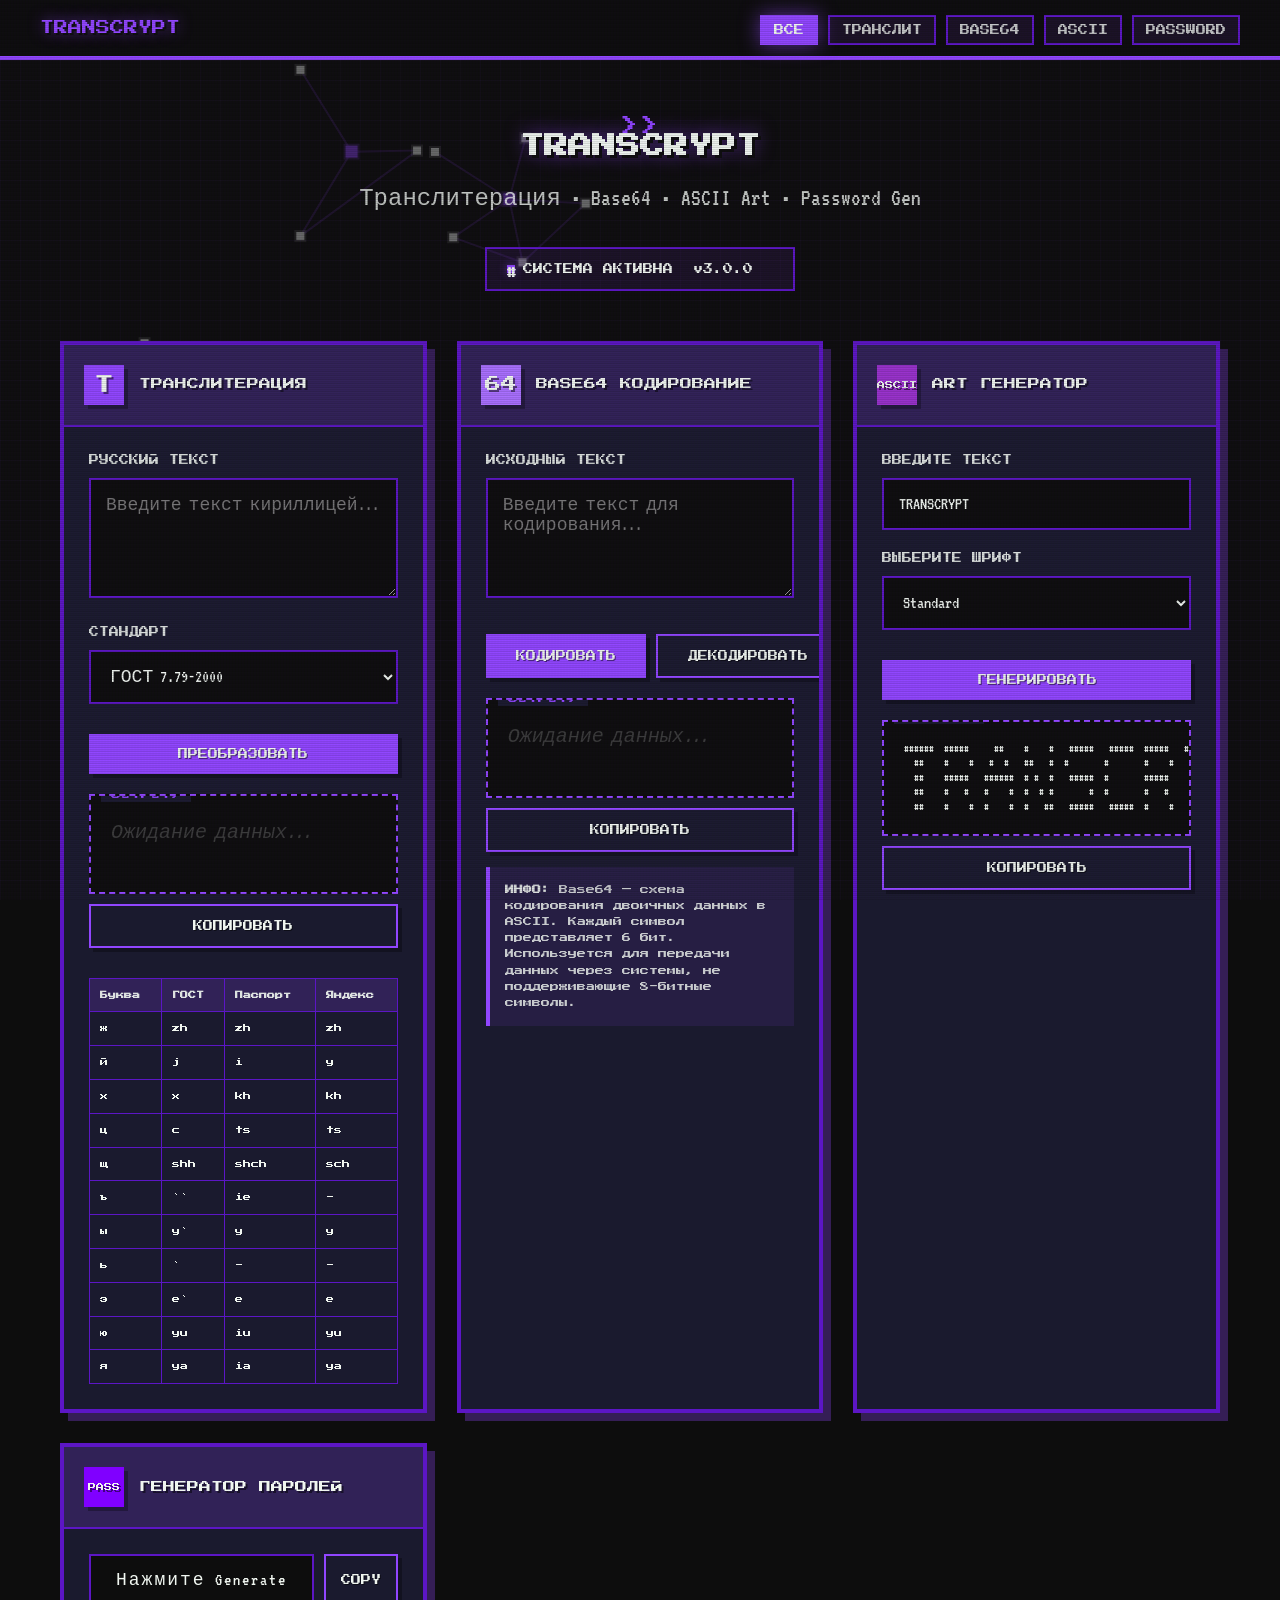
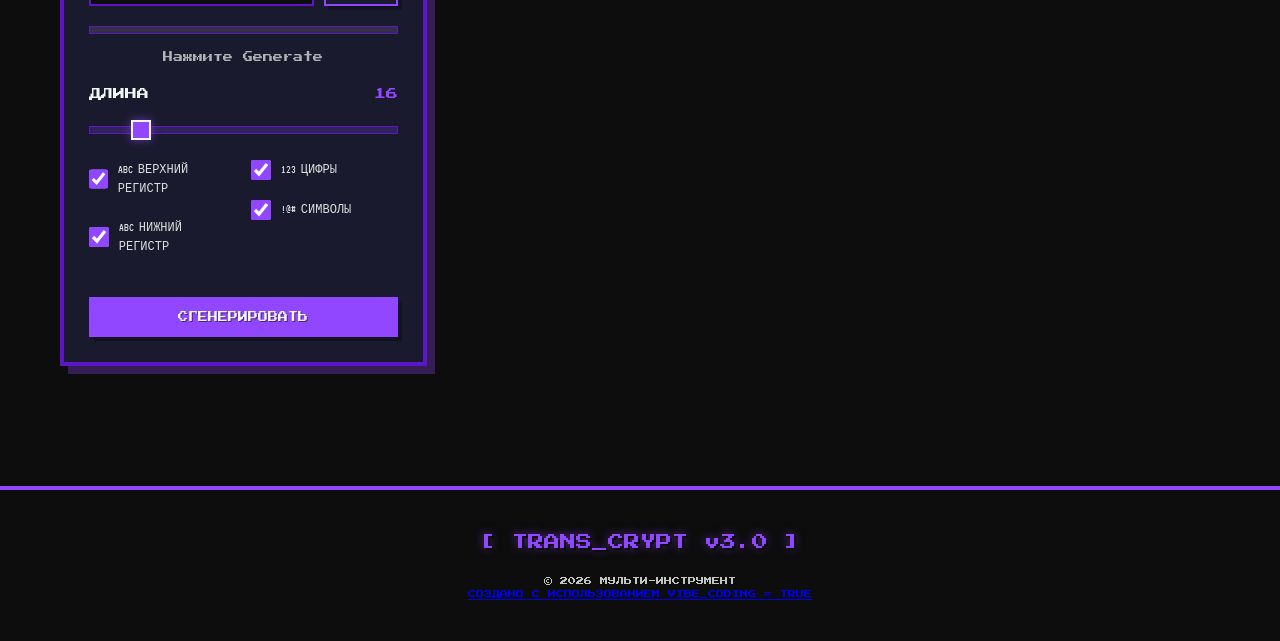
==== index.html @ 8716b482 "Add files via upload" ====
<!DOCTYPE html>
<html lang="ru">
<head>
    <meta charset="UTF-8">
    <meta name="viewport" content="width=device-width, initial-scale=1.0">
    <title>TRANSCRYPT | Мульти-инструмент</title>
    <link rel="icon" type="image/png" href="avatar.png">
    <link href="https://fonts.googleapis.com/css2?family=Press+Start+2P&family=VT323&display=swap" rel="stylesheet">
    <style>
        :root {
            --twitch: #9146ff;
            --twitch-dark: #5c16c5;
            --arctic: #f0f6f0;
            --void: #0d0d0d;
            --pixel-bg: #1a1a2e;
            --accent-red: #ff0040;
            --accent-green: #00ff88;
            --accent-yellow: #ffaa00;
        }

        * {
            margin: 0;
            padding: 0;
            box-sizing: border-box;
            image-rendering: pixelated;
        }

        body {
            font-family: 'Press Start 2P', cursive;
            background-color: var(--void);
            color: var(--arctic);
            min-height: 100vh;
            overflow-x: hidden;
            line-height: 1.6;
        }

        /* CRT эффект */
        .crt::before {
            content: " ";
            display: block;
            position: fixed;
            top: 0;
            left: 0;
            bottom: 0;
            right: 0;
            background: linear-gradient(rgba(18, 16, 16, 0) 50%, rgba(0, 0, 0, 0.1) 50%), 
                        linear-gradient(90deg, rgba(145, 70, 255, 0.03), rgba(240, 246, 240, 0.01), rgba(145, 70, 255, 0.03));
            background-size: 100% 2px, 3px 100%;
            pointer-events: none;
            z-index: 1000;
            animation: flicker 0.15s infinite;
        }

        .scanline {
            position: fixed;
            top: 0;
            left: 0;
            width: 100%;
            height: 100%;
            background: linear-gradient(to bottom, transparent 50%, rgba(0, 0, 0, 0.1) 50%);
            background-size: 100% 4px;
            pointer-events: none;
            z-index: 999;
            opacity: 0.3;
        }

        @keyframes flicker {
            0% { opacity: 0.97; }
            50% { opacity: 1; }
            100% { opacity: 0.98; }
        }

        /* Pixel Grid Background */
        .pixel-bg {
            position: fixed;
            top: 0;
            left: 0;
            width: 100%;
            height: 100%;
            z-index: -2;
            background-image: 
                linear-gradient(rgba(145, 70, 255, 0.03) 1px, transparent 1px),
                linear-gradient(90deg, rgba(145, 70, 255, 0.03) 1px, transparent 1px);
            background-size: 20px 20px;
        }

        /* Molecular Canvas */
        #molecule-canvas {
            position: fixed;
            top: 0;
            left: 0;
            width: 100%;
            height: 100%;
            z-index: -1;
            opacity: 0.4;
        }

        /* Навигация */
        nav {
            position: fixed;
            top: 0;
            width: 100%;
            background: rgba(13, 13, 13, 0.95);
            border-bottom: 4px solid var(--twitch);
            padding: 15px 20px;
            z-index: 100;
            backdrop-filter: blur(5px);
        }

        .nav-container {
            max-width: 1200px;
            margin: 0 auto;
            display: flex;
            justify-content: space-between;
            align-items: center;
            flex-wrap: wrap;
            gap: 10px;
        }

        .logo {
            font-size: 14px;
            color: var(--twitch);
            text-shadow: 2px 2px 0px var(--void), 0 0 15px rgba(145, 70, 255, 0.6);
            animation: pulse 2s infinite;
        }

        .nav-links {
            display: flex;
            gap: 10px;
            list-style: none;
            flex-wrap: wrap;
            justify-content: center;
        }

        .nav-links a {
            color: rgba(240, 246, 240, 0.8);
            text-decoration: none;
            font-size: 10px;
            position: relative;
            transition: all 0.3s;
            padding: 8px 12px;
            border: 2px solid var(--twitch-dark);
            background: rgba(145, 70, 255, 0.1);
            cursor: pointer;
        }

        .nav-links a:hover, .nav-links a.active {
            color: var(--arctic);
            border-color: var(--twitch);
            background: var(--twitch);
            box-shadow: 0 0 20px rgba(145, 70, 255, 0.6);
            transform: translateY(-2px);
        }

        /* Hero секция */
        .hero {
            margin-top: 100px;
            padding: 30px 20px;
            text-align: center;
            position: relative;
        }

        .hero::before {
            content: ">>";
            position: absolute;
            left: 50%;
            top: 10px;
            transform: translateX(-50%);
            color: var(--twitch);
            font-size: 20px;
            animation: blink 1s infinite;
        }

        @keyframes blink {
            0%, 50% { opacity: 1; }
            51%, 100% { opacity: 0; }
        }

        .hero h1 {
            font-size: 24px;
            margin-bottom: 15px;
            color: var(--arctic);
            text-shadow: 3px 3px 0 var(--void), 0 0 20px rgba(145, 70, 255, 0.6);
            line-height: 1.4;
        }

        .hero p {
            font-family: 'VT323', monospace;
            font-size: 24px;
            color: rgba(240, 246, 240, 0.8);
            margin-bottom: 15px;
        }

        .status-bar {
            display: inline-flex;
            gap: 20px;
            background: rgba(145, 70, 255, 0.1);
            padding: 12px 20px;
            border: 2px solid var(--twitch-dark);
            font-size: 10px;
            margin-top: 15px;
            flex-wrap: wrap;
            justify-content: center;
        }

        .status-item {
            display: flex;
            align-items: center;
            gap: 8px;
        }

        .status-indicator {
            width: 8px;
            height: 8px;
            background: var(--twitch);
            animation: pulse 1.5s infinite;
            box-shadow: 0 0 10px rgba(145, 70, 255, 0.6);
        }

        @keyframes pulse {
            0%, 100% { opacity: 1; box-shadow: 0 0 5px rgba(145, 70, 255, 0.6); }
            50% { opacity: 0.5; box-shadow: 0 0 20px rgba(145, 70, 255, 0.6); }
        }

        /* Основной контент */
        .container {
            max-width: 1200px;
            margin: 0 auto;
            padding: 20px;
        }

        .tools-grid {
            display: grid;
            grid-template-columns: repeat(auto-fit, minmax(350px, 1fr));
            gap: 30px;
            margin-bottom: 40px;
        }

        /* Карточки инструментов */
        .tool-card {
            background: var(--pixel-bg);
            border: 4px solid var(--twitch-dark);
            position: relative;
            overflow: hidden;
            transition: all 0.3s;
            box-shadow: 8px 8px 0 rgba(145, 70, 255, 0.3);
            display: none;
        }

        .tool-card.active {
            display: block;
        }

        .tool-card::before {
            content: '';
            position: absolute;
            top: 0;
            left: -100%;
            width: 100%;
            height: 100%;
            background: linear-gradient(90deg, transparent, rgba(240, 246, 240, 0.05), transparent);
            transition: left 0.5s;
        }

        .tool-card:hover::before {
            left: 100%;
        }

        .tool-card:hover {
            transform: translateY(-5px);
            border-color: var(--twitch);
            box-shadow: 12px 12px 0 rgba(145, 70, 255, 0.3), 0 0 20px rgba(145, 70, 255, 0.6);
        }

        .tool-header {
            background: rgba(145, 70, 255, 0.2);
            padding: 20px;
            border-bottom: 2px solid var(--twitch-dark);
            display: flex;
            align-items: center;
            gap: 15px;
        }

        .tool-icon {
            width: 40px;
            height: 40px;
            background: var(--twitch);
            display: flex;
            align-items: center;
            justify-content: center;
            font-size: 20px;
            color: var(--arctic);
            box-shadow: 4px 4px 0 rgba(0, 0, 0, 0.3);
            text-shadow: 2px 2px 0 rgba(0, 0, 0, 0.5);
            flex-shrink: 0;
        }

        .tool-title {
            font-size: 12px;
            color: var(--arctic);
            text-shadow: 2px 2px 0 rgba(0, 0, 0, 0.5);
        }

        .tool-body {
            padding: 25px;
        }

        /* Формы */
        .input-group {
            margin-bottom: 20px;
        }

        label {
            display: block;
            font-size: 10px;
            margin-bottom: 10px;
            color: rgba(240, 246, 240, 0.9);
            text-transform: uppercase;
        }

        textarea, select, input[type="text"], input[type="number"] {
            width: 100%;
            background: var(--void);
            border: 2px solid var(--twitch-dark);
            color: var(--arctic);
            font-family: 'VT323', monospace;
            font-size: 18px;
            padding: 15px;
            resize: vertical;
            transition: all 0.3s;
        }

        textarea:focus, select:focus, input:focus {
            outline: none;
            border-color: var(--twitch);
            box-shadow: 0 0 15px rgba(145, 70, 255, 0.3);
            background: rgba(145, 70, 255, 0.1);
        }

        textarea {
            min-height: 120px;
        }

        /* Кнопки */
        .btn {
            background: var(--twitch);
            color: var(--arctic);
            border: none;
            padding: 15px 30px;
            font-family: 'Press Start 2P', cursive;
            font-size: 10px;
            cursor: pointer;
            position: relative;
            transition: all 0.2s;
            text-transform: uppercase;
            box-shadow: 4px 4px 0 rgba(0, 0, 0, 0.3);
            width: 100%;
            margin-top: 10px;
            text-shadow: 1px 1px 0 rgba(0, 0, 0, 0.5);
        }

        .btn:hover {
            transform: translate(-2px, -2px);
            box-shadow: 6px 6px 0 rgba(0, 0, 0, 0.3), 0 0 20px rgba(145, 70, 255, 0.6);
            background: #a970ff;
        }

        .btn:active {
            transform: translate(2px, 2px);
            box-shadow: 2px 2px 0 rgba(0, 0, 0, 0.3);
        }

        .btn.secondary {
            background: transparent;
            border: 2px solid var(--twitch);
            color: var(--arctic);
        }

        .btn.secondary:hover {
            background: var(--twitch);
        }

        .btn-row {
            display: flex;
            gap: 10px;
        }

        .btn-row .btn {
            flex: 1;
        }

        /* Результат */
        .result-box {
            background: var(--void);
            border: 2px dashed var(--twitch);
            padding: 20px;
            margin-top: 20px;
            min-height: 100px;
            font-family: 'VT323', monospace;
            font-size: 20px;
            word-break: break-all;
            position: relative;
            color: var(--arctic);
            overflow-x: auto;
        }

        .result-box::before {
            content: 'OUTPUT>';
            position: absolute;
            top: -10px;
            left: 10px;
            background: var(--pixel-bg);
            padding: 0 10px;
            font-size: 10px;
            color: var(--twitch);
            font-family: 'Press Start 2P', cursive;
        }

        .result-box:empty::after {
            content: 'Ожидание данных...';
            color: rgba(240, 246, 240, 0.2);
            font-style: italic;
        }

        /* ASCII Output specific */
        .ascii-output {
            font-size: 12px;
            line-height: 1.2;
            white-space: pre;
            overflow-x: auto;
        }

        /* Таблица транслита */
        .translit-table {
            width: 100%;
            border-collapse: collapse;
            font-size: 10px;
            margin-top: 20px;
        }

        .translit-table th, .translit-table td {
            border: 1px solid var(--twitch-dark);
            padding: 10px;
            text-align: left;
        }

        .translit-table th {
            background: rgba(145, 70, 255, 0.2);
            color: rgba(240, 246, 240, 0.9);
        }

        .translit-table tr:hover {
            background: rgba(145, 70, 255, 0.1);
        }

        /* Password specific styles */
        .password-display {
            display: flex;
            gap: 10px;
            margin-bottom: 20px;
            position: relative;
        }

        .password-field {
            flex: 1;
            font-family: 'VT323', monospace;
            font-size: 24px;
            letter-spacing: 2px;
            text-align: center;
        }

        .strength-meter {
            height: 8px;
            background: rgba(255, 255, 255, 0.1);
            margin: 15px 0;
            position: relative;
            overflow: hidden;
            border: 1px solid var(--twitch-dark);
        }

        .strength-fill {
            height: 100%;
            width: 0%;
            transition: all 0.3s;
            position: relative;
        }

        .strength-fill::after {
            content: '';
            position: absolute;
            top: 0;
            left: 0;
            right: 0;
            bottom: 0;
            background: linear-gradient(90deg, transparent, rgba(255,255,255,0.3), transparent);
            animation: shimmer 2s infinite;
        }

        @keyframes shimmer {
            0% { transform: translateX(-100%); }
            100% { transform: translateX(100%); }
        }

        .strength-fill.weak { background: var(--accent-red); width: 33%; }
        .strength-fill.medium { background: var(--accent-yellow); width: 66%; }
        .strength-fill.strong { background: var(--accent-green); width: 100%; }

        .strength-text {
            text-align: center;
            font-size: 10px;
            margin-top: 5px;
            color: rgba(240, 246, 240, 0.7);
        }

        .controls-grid {
            display: grid;
            grid-template-columns: 1fr 1fr;
            gap: 15px;
            margin: 20px 0;
        }

        .checkbox-group {
            display: flex;
            flex-direction: column;
            gap: 10px;
        }

        .checkbox-label {
            display: flex;
            align-items: center;
            gap: 10px;
            font-size: 12px;
            cursor: pointer;
            font-family: 'VT323', monospace;
        }

        .checkbox-label input[type="checkbox"] {
            width: 20px;
            height: 20px;
            accent-color: var(--twitch);
            cursor: pointer;
        }

        .slider-container {
            margin: 20px 0;
        }

        .slider-label {
            display: flex;
            justify-content: space-between;
            margin-bottom: 10px;
            font-size: 12px;
        }

        input[type="range"] {
            width: 100%;
            height: 8px;
            background: rgba(145, 70, 255, 0.2);
            outline: none;
            -webkit-appearance: none;
            border: 1px solid var(--twitch-dark);
        }

        input[type="range"]::-webkit-slider-thumb {
            -webkit-appearance: none;
            appearance: none;
            width: 20px;
            height: 20px;
            background: var(--twitch);
            cursor: pointer;
            box-shadow: 0 0 10px rgba(145, 70, 255, 0.6);
            border: 2px solid var(--arctic);
        }

        /* Toast */
        .toast {
            position: fixed;
            bottom: 30px;
            right: 30px;
            background: var(--twitch);
            color: var(--arctic);
            padding: 15px 25px;
            font-size: 10px;
            box-shadow: 0 0 20px rgba(145, 70, 255, 0.6);
            transform: translateX(400px);
            transition: transform 0.3s;
            z-index: 2000;
            border: 2px solid var(--arctic);
        }

        .toast.show {
            transform: translateX(0);
        }

        /* Футер */
        footer {
            background: var(--void);
            border-top: 4px solid var(--twitch);
            padding: 40px 20px;
            text-align: center;
            margin-top: 60px;
        }

        .footer-content {
            max-width: 1200px;
            margin: 0 auto;
        }

        .footer-title {
            font-size: 16px;
            color: var(--twitch);
            margin-bottom: 20px;
            text-shadow: 2px 2px 0 var(--void), 0 0 10px rgba(145, 70, 255, 0.6);
        }

        .copyright {
            font-size: 8px;
            color: rgba(240, 246, 240, 0.8);
            margin-top: 20px;
        }

        .copyright span {
            color: var(--twitch);
        }

        /* Глитч эффект */
        .glitch {
            position: relative;
        }

        .glitch::before,
        .glitch::after {
            content: attr(data-text);
            position: absolute;
            top: 0;
            left: 0;
            width: 100%;
            height: 100%;
        }

        .glitch::before {
            left: 2px;
            text-shadow: -2px 0 #ff00ff;
            clip: rect(44px, 450px, 56px, 0);
            animation: glitch-anim 5s infinite linear alternate-reverse;
        }

        .glitch::after {
            left: -2px;
            text-shadow: -2px 0 #00ffff;
            clip: rect(44px, 450px, 56px, 0);
            animation: glitch-anim2 5s infinite linear alternate-reverse;
        }

        @keyframes glitch-anim {
            0% { clip: rect(12px, 9999px, 52px, 0); }
            20% { clip: rect(65px, 9999px, 91px, 0); }
            40% { clip: rect(26px, 9999px, 6px, 0); }
            60% { clip: rect(82px, 9999px, 31px, 0); }
            80% { clip: rect(54px, 9999px, 22px, 0); }
            100% { clip: rect(12px, 9999px, 85px, 0); }
        }

        @keyframes glitch-anim2 {
            0% { clip: rect(65px, 9999px, 99px, 0); }
            20% { clip: rect(12px, 9999px, 45px, 0); }
            40% { clip: rect(78px, 9999px, 12px, 0); }
            60% { clip: rect(34px, 9999px, 67px, 0); }
            80% { clip: rect(89px, 9999px, 34px, 0); }
            100% { clip: rect(23px, 9999px, 78px, 0); }
        }

        /* Адаптивность */
        @media (max-width: 768px) {
            .nav-container {
                flex-direction: column;
            }
            
            .hero {
                margin-top: 140px;
            }
            
            .hero h1 {
                font-size: 16px;
            }
            
            .tools-grid {
                grid-template-columns: 1fr;
            }
            
            .controls-grid {
                grid-template-columns: 1fr;
            }
            
            .ascii-output {
                font-size: 8px;
            }
        }

        @media (max-width: 480px) {
            .hero h1 {
                font-size: 14px;
            }
            
            .btn-row {
                flex-direction: column;
            }
        }
    </style>
</head>
<body class="crt">
    <div class="scanline"></div>
    <div class="pixel-bg"></div>
    <canvas id="molecule-canvas"></canvas>

    <!-- Навигация -->
    <nav>
        <div class="nav-container">
            <div class="logo">TRANSCRYPT</div>
            <ul class="nav-links">
                <li><a onclick="setMode('all')" id="nav-all" class="active">ВСЕ</a></li>
                <li><a onclick="setMode('translit')" id="nav-translit">ТРАНСЛИТ</a></li>
                <li><a onclick="setMode('base64')" id="nav-base64">BASE64</a></li>
                <li><a onclick="setMode('ascii')" id="nav-ascii">ASCII</a></li>
                <li><a onclick="setMode('password')" id="nav-password">PASSWORD</a></li>
            </ul>
        </div>
    </nav>

    <!-- Hero секция -->
    <section class="hero">
        <h1 class="glitch" data-text="TRANSCRYPT">TRANSCRYPT</h1>
        <p>Транслитерация • Base64 • ASCII Art • Password Gen</p>
        <div class="status-bar">
            <div class="status-item">
                <div class="status-indicator">#</div>
                <span>СИСТЕМА АКТИВНА</span>
            </div>
            <div class="status-item">
                <span>v3.0.0</span>
            </div>
            <div class="status-item">
                <span style="color: var(--twitch);"></span>
            </div>
        </div>
    </section>

    <!-- Основной контент -->
    <div class="container">
        <div class="tools-grid" id="tools-grid">
            
            <!-- Транслит -->
            <div class="tool-card active" id="card-translit">
                <div class="tool-header">
                    <div class="tool-icon">Т</div>
                    <div class="tool-title">ТРАНСЛИТЕРАЦИЯ</div>
                </div>
                <div class="tool-body">
                    <div class="input-group">
                        <label>Русский текст</label>
                        <textarea id="translit-input" placeholder="Введите текст кириллицей..."></textarea>
                    </div>
                    
                    <div class="input-group">
                        <label>Стандарт</label>
                        <select id="translit-std">
                            <option value="gost">ГОСТ 7.79-2000</option>
                            <option value="passport">Загранпаспорт</option>
                            <option value="yandex">Яндекс.Деньги</option>
                            <option value="telegram">Межд. телеграммы</option>
                            <option value="usa">Госдеп США</option>
                        </select>
                    </div>

                    <button class="btn" onclick="transliterate()">ПРЕОБРАЗОВАТЬ</button>
                    
                    <div class="result-box" id="translit-result"></div>
                    
                    <button class="btn secondary" onclick="copyResult('translit-result')" style="margin-top: 10px;">
                        КОПИРОВАТЬ
                    </button>

                    <table class="translit-table" style="margin-top: 30px; font-size: 8px;">
                        <thead>
                            <tr>
                                <th>Буква</th>
                                <th>ГОСТ</th>
                                <th>Паспорт</th>
                                <th>Яндекс</th>
                            </tr>
                        </thead>
                        <tbody>
                            <tr><td>ж</td><td>zh</td><td>zh</td><td>zh</td></tr>
                            <tr><td>й</td><td>j</td><td>i</td><td>y</td></tr>
                            <tr><td>х</td><td>x</td><td>kh</td><td>kh</td></tr>
                            <tr><td>ц</td><td>c</td><td>ts</td><td>ts</td></tr>
                            <tr><td>щ</td><td>shh</td><td>shch</td><td>sch</td></tr>
                            <tr><td>ъ</td><td>``</td><td>ie</td><td>-</td></tr>
                            <tr><td>ы</td><td>y`</td><td>y</td><td>y</td></tr>
                            <tr><td>ь</td><td>`</td><td>-</td><td>-</td></tr>
                            <tr><td>э</td><td>e`</td><td>e</td><td>e</td></tr>
                            <tr><td>ю</td><td>yu</td><td>iu</td><td>yu</td></tr>
                            <tr><td>я</td><td>ya</td><td>ia</td><td>ya</td></tr>
                        </tbody>
                    </table>
                </div>
            </div>

            <!-- Base64 -->
            <div class="tool-card active" id="card-base64">
                <div class="tool-header">
                    <div class="tool-icon" style="background: #a970ff; font-size: 16px;">64</div>
                    <div class="tool-title">BASE64 КОДИРОВАНИЕ</div>
                </div>
                <div class="tool-body">
                    <div class="input-group">
                        <label>Исходный текст</label>
                        <textarea id="base64-input" placeholder="Введите текст для кодирования..."></textarea>
                    </div>

                    <div class="btn-row">
                        <button class="btn" onclick="base64Encode()">КОДИРОВАТЬ</button>
                        <button class="btn secondary" onclick="base64Decode()">ДЕКОДИРОВАТЬ</button>
                    </div>

                    <div class="result-box" id="base64-result"></div>
                    
                    <button class="btn secondary" onclick="copyResult('base64-result')" style="margin-top: 10px;">
                        КОПИРОВАТЬ
                    </button>

                    <div style="background: rgba(145, 70, 255, 0.1); border-left: 4px solid var(--twitch); padding: 15px; margin-top: 15px; font-size: 9px; line-height: 1.8; color: rgba(240, 246, 240, 0.8);">
                        <strong style="color: rgba(240, 246, 240, 0.9);">ИНФО:</strong> Base64 — схема кодирования двоичных данных в ASCII. 
                        Каждый символ представляет 6 бит. Используется для передачи данных 
                        через системы, не поддерживающие 8-битные символы.
                    </div>
                </div>
            </div>

            <!-- ASCII Art -->
            <div class="tool-card active" id="card-ascii">
                <div class="tool-header">
                    <div class="tool-icon" style="background: #9932cc; font-size: 8px;">ASCII</div>
                    <div class="tool-title">ART ГЕНЕРАТОР</div>
                </div>
                <div class="tool-body">
                    <div class="input-group">
                        <label>Введите текст</label>
                        <input type="text" id="ascii-input" placeholder="Type something..." value="TRANSCRYPT" style="min-height: auto;">
                    </div>

                    <div class="input-group">
                        <label>Выберите шрифт</label>
                        <select id="ascii-font">
                            <option value="standard">Standard</option>
                            <option value="block">Block</option>
                            <option value="small">Small</option>
                            <option value="banner">Banner</option>
                        </select>
                    </div>

                    <button class="btn" onclick="generateAsciiArt()">ГЕНЕРИРОВАТЬ</button>

                    <div class="result-box ascii-output" id="ascii-result"></div>
                    
                    <button class="btn secondary" onclick="copyResult('ascii-result')" style="margin-top: 10px;">
                        КОПИРОВАТЬ
                    </button>
                </div>
            </div>

            <!-- Password Generator -->
            <div class="tool-card active" id="card-password">
                <div class="tool-header">
                    <div class="tool-icon" style="background: #8000ff; font-size: 8px;">PASS</div>
                    <div class="tool-title">ГЕНЕРАТОР ПАРОЛЕЙ</div>
                </div>
                <div class="tool-body">
                    <div class="password-display">
                        <input type="text" id="password-output" class="password-field" readonly value="Нажмите Generate">
                        <button class="btn secondary" onclick="copyPassword()" style="width: auto; margin-top: 0; padding: 10px 15px;">
                            COPY
                        </button>
                    </div>

                    <div class="strength-meter">
                        <div class="strength-fill" id="strength-fill"></div>
                    </div>
                    <div class="strength-text" id="strength-text">Нажмите Generate</div>

                    <div class="slider-container">
                        <div class="slider-label">
                            <span>ДЛИНА</span>
                            <span id="length-value" style="color: var(--twitch);">16</span>
                        </div>
                        <input type="range" id="password-length" min="8" max="64" value="16" oninput="updateLengthDisplay()">
                    </div>

                    <div class="controls-grid">
                        <div class="checkbox-group">
                            <label class="checkbox-label">
                                <input type="checkbox" id="use-upper" checked>
                                <span>ABC Верхний регистр</span>
                            </label>
                            <label class="checkbox-label">
                                <input type="checkbox" id="use-lower" checked>
                                <span>abc Нижний регистр</span>
                            </label>
                        </div>
                        <div class="checkbox-group">
                            <label class="checkbox-label">
                                <input type="checkbox" id="use-numbers" checked>
                                <span>123 Цифры</span>
                            </label>
                            <label class="checkbox-label">
                                <input type="checkbox" id="use-symbols" checked>
                                <span>!@# Символы</span>
                            </label>
                        </div>
                    </div>

                    <button class="btn" onclick="generatePassword()">СГЕНЕРИРОВАТЬ</button>
                </div>
            </div>

        </div>
    </div>

    <!-- Toast -->
    <div class="toast" id="toast">Скопировано!</div>

    <!-- Футер -->
    <footer>
        <div class="footer-content">
            <div class="footer-title">[ TRANS_CRYPT v3.0 ]</div>
            <div class="copyright">
                © 2026 МУЛЬТИ-ИНСТРУМЕНТ <br>
                <span><a href="https://fierte1337.vercel.app/">СОЗДАНО С ИСПОЛЬЗОВАНИЕМ VIBE_CODING = TRUE</a></span>
            </div>
        </div>
    </footer>

    <script>
        // ==================== BACKGROUND ANIMATION ====================
        const canvas = document.getElementById('molecule-canvas');
        const ctx = canvas.getContext('2d');
        let width, height;
        let atoms = [];
        let bonds = [];

        function resize() {
            width = canvas.width = window.innerWidth;
            height = canvas.height = window.innerHeight;
        }
        
        window.addEventListener('resize', resize);
        resize();

        class Atom {
            constructor(x, y, type) {
                this.x = x;
                this.y = y;
                this.vx = (Math.random() - 0.5) * 0.3;
                this.vy = (Math.random() - 0.5) * 0.3;
                this.radius = type === 'center' ? 6 : 4;
                this.type = type;
            }
            
            update() {
                this.x += this.vx;
                this.y += this.vy;
                
                if (this.x < 50 || this.x > width - 50) this.vx *= -1;
                if (this.y < 50 || this.y > height - 50) this.vy *= -1;
            }
            
            draw() {
                ctx.fillStyle = this.type === 'center' ? '#9146ff' : '#f0f6f0';
                ctx.fillRect(
                    this.x - this.radius, 
                    this.y - this.radius, 
                    this.radius * 2, 
                    this.radius * 2
                );
                
                ctx.fillStyle = this.type === 'center' ? 'rgba(145, 70, 255, 0.3)' : 'rgba(240, 246, 240, 0.2)';
                ctx.fillRect(
                    this.x - this.radius - 2, 
                    this.y - this.radius - 2, 
                    this.radius * 2 + 4, 
                    this.radius * 2 + 4
                );
            }
        }

        function createMolecule(x, y) {
            const center = new Atom(x, y, 'center');
            atoms.push(center);
            
            const numNodes = Math.floor(Math.random() * 3) + 3;
            for (let i = 0; i < numNodes; i++) {
                const angle = (Math.PI * 2 / numNodes) * i;
                const dist = 60 + Math.random() * 40;
                const node = new Atom(
                    x + Math.cos(angle) * dist,
                    y + Math.sin(angle) * dist,
                    'node'
                );
                atoms.push(node);
                bonds.push({ from: center, to: node });
                
                if (Math.random() > 0.5 && i > 0) {
                    bonds.push({ from: atoms[atoms.length - 2], to: node });
                }
            }
        }

        for (let i = 0; i < 4; i++) {
            createMolecule(
                100 + Math.random() * (width - 200),
                100 + Math.random() * (height - 200)
            );
        }

        function animate() {
            ctx.clearRect(0, 0, width, height);
            
            bonds.forEach(bond => {
                ctx.strokeStyle = 'rgba(145, 70, 255, 0.3)';
                ctx.lineWidth = 2;
                ctx.beginPath();
                ctx.moveTo(bond.from.x, bond.from.y);
                ctx.lineTo(bond.to.x, bond.to.y);
                ctx.stroke();
            });
            
            atoms.forEach(atom => {
                atom.update();
                atom.draw();
            });
            
            requestAnimationFrame(animate);
        }
        animate();

        // ==================== NAVIGATION ====================
        function setMode(mode) {
            document.querySelectorAll('.nav-links a').forEach(link => {
                link.classList.remove('active');
            });
            document.getElementById('nav-' + mode).classList.add('active');

            const cards = ['translit', 'base64', 'ascii', 'password'];
            cards.forEach(card => {
                const element = document.getElementById('card-' + card);
                if (mode === 'all' || mode === card) {
                    element.classList.add('active');
                } else {
                    element.classList.remove('active');
                }
            });

            if (mode !== 'all') {
                document.getElementById('card-' + mode).scrollIntoView({ behavior: 'smooth', block: 'start' });
            }
        }

        // ==================== UTILS ====================
        function showToast(message) {
            const toast = document.getElementById('toast');
            toast.textContent = message;
            toast.classList.add('show');
            setTimeout(() => {
                toast.classList.remove('show');
            }, 2000);
        }

        function copyResult(elementId) {
            const text = document.getElementById(elementId).textContent;
            if (text && text !== 'Ожидание данных...' && !text.includes('ВВЕДИТЕ') && !text.includes('Нажмите')) {
                navigator.clipboard.writeText(text).then(() => {
                    showToast('СКОПИРОВАНО В БУФЕР!');
                });
            }
        }

        // ==================== TRANSLIT ====================
        const translitMaps = {
            gost: {
                'а': 'a', 'б': 'b', 'в': 'v', 'г': 'g', 'д': 'd', 'е': 'e', 'ё': 'yo', 'ж': 'zh',
                'з': 'z', 'и': 'i', 'й': 'j', 'к': 'k', 'л': 'l', 'м': 'm', 'н': 'n', 'о': 'o',
                'п': 'p', 'р': 'r', 'с': 's', 'т': 't', 'у': 'u', 'ф': 'f', 'х': 'x', 'ц': 'c',
                'ч': 'ch', 'ш': 'sh', 'щ': 'shh', 'ъ': '``', 'ы': 'y`', 'ь': '`', 'э': 'e`',
                'ю': 'yu', 'я': 'ya',
                'А': 'A', 'Б': 'B', 'В': 'V', 'Г': 'G', 'Д': 'D', 'Е': 'E', 'Ё': 'Yo', 'Ж': 'Zh',
                'З': 'Z', 'И': 'I', 'Й': 'J', 'К': 'K', 'Л': 'L', 'М': 'M', 'Н': 'N', 'О': 'O',
                'П': 'P', 'Р': 'R', 'С': 'S', 'Т': 'T', 'У': 'U', 'Ф': 'F', 'Х': 'X', 'Ц': 'C',
                'Ч': 'Ch', 'Ш': 'Sh', 'Щ': 'Shh', 'Ъ': '``', 'Ы': 'Y`', 'Ь': '`', 'Э': 'E`',
                'Ю': 'Yu', 'Я': 'Ya'
            },
            passport: {
                'а': 'a', 'б': 'b', 'в': 'v', 'г': 'g', 'д': 'd', 'е': 'e', 'ё': 'e', 'ж': 'zh',
                'з': 'z', 'и': 'i', 'й': 'i', 'к': 'k', 'л': 'l', 'м': 'm', 'н': 'n', 'о': 'o',
                'п': 'p', 'р': 'r', 'с': 's', 'т': 't', 'у': 'u', 'ф': 'f', 'х': 'kh', 'ц': 'ts',
                'ч': 'ch', 'ш': 'sh', 'щ': 'shch', 'ъ': 'ie', 'ы': 'y', 'ь': '', 'э': 'e',
                'ю': 'iu', 'я': 'ia',
                'А': 'A', 'Б': 'B', 'В': 'V', 'Г': 'G', 'Д': 'D', 'Е': 'E', 'Ё': 'E', 'Ж': 'Zh',
                'З': 'Z', 'И': 'I', 'Й': 'I', 'К': 'K', 'Л': 'L', 'М': 'M', 'Н': 'N', 'О': 'O',
                'П': 'P', 'Р': 'R', 'С': 'S', 'Т': 'T', 'У': 'U', 'Ф': 'F', 'Х': 'Kh', 'Ц': 'Ts',
                'Ч': 'Ch', 'Ш': 'Sh', 'Щ': 'Shch', 'Ъ': 'Ie', 'Ы': 'Y', 'Ь': '', 'Э': 'E',
                'Ю': 'Iu', 'Я': 'Ia'
            },
            yandex: {
                'а': 'a', 'б': 'b', 'в': 'v', 'г': 'g', 'д': 'd', 'е': 'e', 'ё': 'yo', 'ж': 'zh',
                'з': 'z', 'и': 'i', 'й': 'y', 'к': 'k', 'л': 'l', 'м': 'm', 'н': 'n', 'о': 'o',
                'п': 'p', 'р': 'r', 'с': 's', 'т': 't', 'у': 'u', 'ф': 'f', 'х': 'kh', 'ц': 'ts',
                'ч': 'ch', 'ш': 'sh', 'щ': 'sch', 'ъ': '', 'ы': 'y', 'ь': '', 'э': 'e',
                'ю': 'yu', 'я': 'ya',
                'А': 'A', 'Б': 'B', 'В': 'V', 'Г': 'G', 'Д': 'D', 'Е': 'E', 'Ё': 'Yo', 'Ж': 'Zh',
                'З': 'Z', 'И': 'I', 'Й': 'Y', 'К': 'K', 'Л': 'L', 'М': 'M', 'Н': 'N', 'О': 'O',
                'П': 'P', 'Р': 'R', 'С': 'S', 'Т': 'T', 'У': 'U', 'Ф': 'F', 'Х': 'Kh', 'Ц': 'Ts',
                'Ч': 'Ch', 'Ш': 'Sh', 'Щ': 'Sch', 'Ъ': '', 'Ы': 'Y', 'Ь': '', 'Э': 'E',
                'Ю': 'Yu', 'Я': 'Ya'
            },
            telegram: {
                'а': 'a', 'б': 'b', 'в': 'v', 'г': 'g', 'д': 'd', 'е': 'e', 'ё': 'e', 'ж': 'j',
                'з': 'z', 'и': 'i', 'й': 'i', 'к': 'k', 'л': 'l', 'м': 'm', 'н': 'n', 'о': 'o',
                'п': 'p', 'р': 'r', 'с': 's', 'т': 't', 'у': 'u', 'ф': 'f', 'х': 'h', 'ц': 'c',
                'ч': 'ch', 'ш': 'sh', 'щ': 'sc', 'ъ': '', 'ы': 'y', 'ь': '', 'э': 'e',
                'ю': 'iu', 'я': 'ia',
                'А': 'A', 'Б': 'B', 'В': 'V', 'Г': 'G', 'Д': 'D', 'Е': 'E', 'Ё': 'E', 'Ж': 'J',
                'З': 'Z', 'И': 'I', 'Й': 'I', 'К': 'K', 'Л': 'L', 'М': 'M', 'Н': 'N', 'О': 'O',
                'П': 'P', 'Р': 'R', 'С': 'S', 'Т': 'T', 'У': 'U', 'Ф': 'F', 'Х': 'H', 'Ц': 'C',
                'Ч': 'Ch', 'Ш': 'Sh', 'Щ': 'Sc', 'Ъ': '', 'Ы': 'Y', 'Ь': '', 'Э': 'E',
                'Ю': 'Iu', 'Я': 'Ia'
            },
            usa: {
                'а': 'a', 'б': 'b', 'в': 'v', 'г': 'g', 'д': 'd', 'е': 'ye', 'ё': 'ye', 'ж': 'zh',
                'з': 'z', 'и': 'i', 'й': 'y', 'к': 'k', 'л': 'l', 'м': 'm', 'н': 'n', 'о': 'o',
                'п': 'p', 'р': 'r', 'с': 's', 'т': 't', 'у': 'u', 'ф': 'f', 'х': 'kh', 'ц': 'ts',
                'ч': 'ch', 'ш': 'sh', 'щ': 'shch', 'ъ': '', 'ы': 'y', 'ь': '', 'э': 'e',
                'ю': 'yu', 'я': 'ya',
                'А': 'A', 'Б': 'B', 'В': 'V', 'Г': 'G', 'Д': 'D', 'Е': 'Ye', 'Ё': 'Ye', 'Ж': 'Zh',
                'З': 'Z', 'И': 'I', 'Й': 'Y', 'К': 'K', 'Л': 'L', 'М': 'M', 'Н': 'N', 'О': 'O',
                'П': 'P', 'Р': 'R', 'С': 'S', 'Т': 'T', 'У': 'U', 'Ф': 'F', 'Х': 'Kh', 'Ц': 'Ts',
                'Ч': 'Ch', 'Ш': 'Sh', 'Щ': 'Shch', 'Ъ': '', 'Ы': 'Y', 'Ь': '', 'Э': 'E',
                'Ю': 'Yu', 'Я': 'Ya'
            }
        };

        function transliterate() {
            const input = document.getElementById('translit-input').value;
            const std = document.getElementById('translit-std').value;
            const map = translitMaps[std];
            
            let result = '';
            for (let char of input) {
                result += map[char] || char;
            }
            
            document.getElementById('translit-result').textContent = result;
        }

        // ==================== BASE64 ====================
        function base64Encode() {
            const input = document.getElementById('base64-input').value;
            try {
                const result = btoa(unescape(encodeURIComponent(input)));
                document.getElementById('base64-result').textContent = result;
            } catch (e) {
                document.getElementById('base64-result').textContent = 'ОШИБКА: Невозможно закодировать';
            }
        }

        function base64Decode() {
            const input = document.getElementById('base64-input').value;
            try {
                const result = decodeURIComponent(escape(atob(input)));
                document.getElementById('base64-result').textContent = result;
            } catch (e) {
                document.getElementById('base64-result').textContent = 'ОШИБКА: Невалидный Base64';
            }
        }

        // ==================== ASCII ART ====================
        const asciiFonts = {
            standard: {
                chars: {
                    'A': ['  ##  ', ' #  # ', '######', '#    #', '#    #'],
                    'B': ['##### ', '#    #', '##### ', '#    #', '##### '],
                    'C': [' #####', '#     ', '#     ', '#     ', ' #####'],
                    'D': ['##### ', '#    #', '#    #', '#    #', '##### '],
                    'E': ['######', '#     ', '##### ', '#     ', '######'],
                    'F': ['######', '#     ', '##### ', '#     ', '#     '],
                    'G': [' #####', '#     ', '#  ###', '#    #', ' #####'],
                    'H': ['#    #', '#    #', '######', '#    #', '#    #'],
                    'I': ['######', '  ##  ', '  ##  ', '  ##  ', '######'],
                    'J': ['     #', '     #', '     #', '#    #', ' #####'],
                    'K': ['#    #', '#   # ', '####  ', '#   # ', '#    #'],
                    'L': ['#     ', '#     ', '#     ', '#     ', '######'],
                    'M': ['#    #', '##  ##', '# ## #', '#    #', '#    #'],
                    'N': ['#    #', '##   #', '# #  #', '#  # #', '#   ##'],
                    'O': [' #####', '#    #', '#    #', '#    #', ' #####'],
                    'P': ['##### ', '#    #', '##### ', '#     ', '#     '],
                    'Q': [' #####', '#    #', '#    #', '#  # #', ' #### #'],
                    'R': ['##### ', '#    #', '##### ', '#   # ', '#    #'],
                    'S': [' #####', '#     ', ' #####', '     #', ' #####'],
                    'T': ['######', '  ##  ', '  ##  ', '  ##  ', '  ##  '],
                    'U': ['#    #', '#    #', '#    #', '#    #', ' #####'],
                    'V': ['#    #', '#    #', '#    #', ' #  # ', '  ##  '],
                    'W': ['#    #', '#    #', '# ## #', '##  ##', '#    #'],
                    'X': ['#    #', ' #  # ', '  ##  ', ' #  # ', '#    #'],
                    'Y': ['#    #', ' #  # ', '  ##  ', '  ##  ', '  ##  '],
                    'Z': ['######', '    # ', '   #  ', '  #   ', '######'],
                    ' ': ['      ', '      ', '      ', '      ', '      '],
                    '0': [' #####', '#   ##', '#  # #', '# #  #', ' #####'],
                    '1': ['  ##  ', ' # #  ', '   #  ', '   #  ', ' #####'],
                    '2': [' #####', '    # ', ' #####', ' #    ', '######'],
                    '3': [' #####', '    # ', ' #####', '    # ', ' #####'],
                    '4': ['#   # ', '#   # ', '######', '    # ', '    # '],
                    '5': ['######', '#     ', '##### ', '    # ', '##### '],
                    '6': [' #####', '#     ', '##### ', '#    #', ' #####'],
                    '7': ['######', '    # ', '   #  ', '  #   ', ' #    '],
                    '8': [' #####', '#    #', ' #####', '#    #', ' #####'],
                    '9': [' #####', '#    #', ' #####', '    # ', ' #####']
                }
            },
            block: {
                chars: {
                    'A': [' █████╗ ', '██╔══██╗', '███████║', '██╔══██║', '██║  ██║'],
                    'B': ['██████╗ ', '██╔══██╗', '██████╔╝', '██╔══██╗', '██████╔╝'],
                    'C': [' ██████╗', '██╔════╝', '██║     ', '██║     ', '╚██████╗'],
                    'D': ['██████╗ ', '██╔══██╗', '██║  ██║', '██║  ██║', '██████╔╝'],
                    'E': ['███████╗', '██╔════╝', '█████╗  ', '██╔══╝  ', '███████╗'],
                    'F': ['███████╗', '██╔════╝', '█████╗  ', '██╔══╝  ', '██║     '],
                    'G': [' ██████╗', '██╔════╝', '██║ ███╗', '██║  ██║', '╚█████╔╝'],
                    'H': ['██╗  ██╗', '██║  ██║', '███████║', '██╔══██║', '██║  ██║'],
                    'I': ['████████╗', '╚══██╔══╝', '   ██║   ', '   ██║   ', '   ██║   '],
                    'J': ['     ██╗', '     ██║', '     ██║', '██   ██║', '╚█████╔╝'],
                    'K': ['██╗  ██╗', '██║ ██╔╝', '█████╔╝ ', '██╔═██╗ ', '██║  ██╗'],
                    'L': ['██╗     ', '██║     ', '██║     ', '██║     ', '███████╗'],
                    'M': ['██╔═╗██╗', '██║║║██║', '██║║║██║', '██║║║██║', '██║║║██║'],
                    'N': ['██╗  ██╗', '███╗ ██║', '██╔██╗██║', '██║╚████║', '██║ ╚███║'],
                    'O': [' ██████╗', '██╔═══██╗', '██║   ██║', '██║   ██║', '╚██████╔╝'],
                    'P': ['██████╗ ', '██╔══██╗', '██████╔╝', '██╔═══╝ ', '██║     '],
                    'Q': [' ██████╗', '██╔═══██╗', '██║   ██║', '██║▄▄ ██║', '╚██████╔╝'],
                    'R': ['██████╗ ', '██╔══██╗', '██████╔╝', '██╔══██╗', '██║  ██║'],
                    'S': [' ██████╗', '██╔════╝', '╚█████╗ ', ' ╚═══██╗', '██████╔╝'],
                    'T': ['████████╗', '╚══██╔══╝', '   ██║   ', '   ██║   ', '   ██║   '],
                    'U': ['██╗   ██╗', '██║   ██║', '██║   ██║', '██║   ██║', '╚██████╔╝'],
                    'V': ['██╗   ██╗', '██║   ██║', '██║   ██║', '╚██╗ ██╔╝', ' ╚████╔╝ '],
                    'W': ['██╗   ██╗', '██║   ██║', '██║ █ ██║', '██║███ ██║', '╚███ ███╔╝'],
                    'X': ['██╗  ██╗', '╚██╗██╔╝', ' ╚███╔╝ ', ' ██╔██╗ ', '██╔╝ ╚██╗'],
                    'Y': ['██╗   ██╗', '╚██╗ ██╔╝', ' ╚████╔╝ ', '  ╚██╔╝  ', '   ██║   '],
                    'Z': ['███████╗', '╚══███╔╝', '  ███╔╝ ', ' ███╔╝  ', '███████╗'],
                    ' ': ['       ', '       ', '       ', '       ', '       '],
                    '0': [' ██████╗', '██╔═████╗', '██║██╔██║', '████╔╝██║', '╚██████╔╝'],
                    '1': ['  ██╗', ' ███║', ' ╚██║', '  ██║', '  ██║'],
                    '2': ['██████╗ ', '╚════██╗', ' █████╔╝', '██╔═══╝ ', '███████╗'],
                    '3': ['██████╗ ', '╚════██╗', ' █████╔╝', ' ╚═══██╗', '██████╔╝'],
                    '4': ['██╗  ██╗', '██║  ██║', '███████║', '╚════██║', '     ██║'],
                    '5': ['███████╗', '██╔════╝', '██████╗ ', '╚════██╗', '██████╔╝'],
                    '6': [' ██████╗', '██╔════╝', '██████╗ ', '██╔══██╗', '╚█████╔╝'],
                    '7': ['███████╗', '╚════██║', '    ██╔╝', '   ██╔╝ ', '   ██║  '],
                    '8': [' █████╗ ', '██╔══██╗', '╚█████╔╝', '██╔══██╗', '╚█████╔╝'],
                    '9': [' █████╗ ', '██╔══██╗', '╚██████║', ' ╚═══██║', ' █████╔╝']
                }
            },
            small: {
                chars: {
                    'A': ['┌─┐', '├─┤', '┴ ┴'], 'B': ['┌┐ ', '├┴┐', '└─┘'], 'C': ['┌─┐', '│  ', '└─┘'],
                    'D': ['┌┬┐', ' ││', '─┴┘'], 'E': ['┌─┐', '├┤ ', '└─┘'], 'F': ['┌─┐', '├┤ ', '┴  '],
                    'G': ['┌─┐', '│ ┬', '└─┘'], 'H': ['┬ ┬', '├─┤', '┴ ┴'], 'I': ['┬', '│', '┴'],
                    'J': [' ┬', ' │', '└┘'], 'K': ['┬┌─┐', '├┴┐│', '┴ └─┘'], 'L': ['┬  ', '│  ', '┴─┘'],
                    'M': ['┌┬┐', '│││', '┴ ┴'], 'N': ['┌┐┌┐', '││││', '┘└┘┘'], 'O': ['┌─┐', '│ │', '└─┘'],
                    'P': ['┌─┐', '├─┘', '┴  '], 'Q': ['┌─┐ ', '│ │ ', '└─┼┐'], 'R': ['┬─┐', '├┬┘', '┴└─'],
                    'S': ['┌─┐', '└─┐', '└─┘'], 'T': ['┌┬┐', ' │ ', ' ┴ '], 'U': ['┬ ┬', '│ │', '└─┘'],
                    'V': ['┬  ┬', '└┐┌┘', ' └┘ '], 'W': ['┬ ┬', '│││', '└┴┘'], 'X': ['─┐ ┬', '┌┴┬┘', '┴ └─'],
                    'Y': ['┬ ┬', '└┬┘', ' ┴ '], 'Z': ['┌─┐', '┌─┘', '└─┘'], ' ': [' ', ' ', ' '],
                    '0': ['┌─┐', '│ │', '└─┘'], '1': ['┐', '│', '┘'], '2': ['┌─┐', '┌─┘', '└─┘'],
                    '3': ['┌─┐', ' ─┤', '└─┘'], '4': ['┌┐│', '└┼┤', ' │┴'], '5': ['┌─┐', '└─┐', '└─┘'],
                    '6': ['┌─┐', '├─┐', '└─┘'], '7': ['┌─┐', '  │', '  ┴'], '8': ['┌─┐', '├─┤', '└─┘'],
                    '9': ['┌─┐', '└─┤', '└─┘']
                }
            },
            banner: {
                chars: {
                    'A': ['   ###    ', '  ## ##   ', ' ##   ##  ', '##     ## ', '######### ', '##     ## ', '##     ## '],
                    'B': ['########  ', '##     ## ', '##     ## ', '########  ', '##     ## ', '##     ## ', '########  '],
                    'C': [' ######  ', '##    ## ', '##       ', '##       ', '##       ', '##    ## ', ' ######  '],
                    'D': ['########  ', '##     ## ', '##     ## ', '##     ## ', '##     ## ', '##     ## ', '########  '],
                    'E': ['######## ', '##       ', '##       ', '######   ', '##       ', '##       ', '######## '],
                    'F': ['######## ', '##       ', '##       ', '######   ', '##       ', '##       ', '##       '],
                    'G': [' ######  ', '##    ## ', '##       ', '##   ####', '##    ## ', '##    ## ', ' ######  '],
                    'H': ['##     ## ', '##     ## ', '##     ## ', '######### ', '##     ## ', '##     ## ', '##     ## '],
                    'I': ['#### ', ' ##  ', ' ##  ', ' ##  ', ' ##  ', ' ##  ', '#### '],
                    'J': ['      ## ', '      ## ', '      ## ', '      ## ', '##    ## ', '##    ## ', ' ######  '],
                    'K': ['##    ## ', '##   ##  ', '##  ##   ', '#####    ', '##  ##   ', '##   ##  ', '##    ## '],
                    'L': ['##       ', '##       ', '##       ', '##       ', '##       ', '##       ', '######## '],
                    'M': ['##     ## ', '###   ### ', '#### #### ', '## ### ## ', '##     ## ', '##     ## ', '##     ## '],
                    'N': ['##    ## ', '###   ## ', '####  ## ', '## ## ## ', '##  #### ', '##   ### ', '##    ## '],
                    'O': [' #######  ', '##     ## ', '##     ## ', '##     ## ', '##     ## ', '##     ## ', ' #######  '],
                    'P': ['########  ', '##     ## ', '##     ## ', '########  ', '##        ', '##        ', '##        '],
                    'Q': [' #######  ', '##     ## ', '##     ## ', '##     ## ', '##  ## ## ', '##    ##  ', ' ##### ## '],
                    'R': ['########  ', '##     ## ', '##     ## ', '########  ', '##   ##   ', '##    ##  ', '##     ## '],
                    'S': [' ######  ', '##    ## ', '##       ', ' ######  ', '      ## ', '##    ## ', ' ######  '],
                    'T': ['######## ', '   ##    ', '   ##    ', '   ##    ', '   ##    ', '   ##    ', '   ##    '],
                    'U': ['##     ## ', '##     ## ', '##     ## ', '##     ## ', '##     ## ', '##     ## ', ' #######  '],
                    'V': ['##     ## ', '##     ## ', '##     ## ', '##     ## ', ' ##   ##  ', '  ## ##   ', '   ###    '],
                    'W': ['##      ## ', '##  ##  ## ', '##  ##  ## ', '##  ##  ## ', '##  ##  ## ', '##  ##  ## ', ' ###  ###  '],
                    'X': ['##    ## ', ' ##  ##  ', '  ####   ', '   ##    ', '  ####   ', ' ##  ##  ', '##    ## '],
                    'Y': ['##    ## ', ' ##  ##  ', '  ####   ', '   ##    ', '   ##    ', '   ##    ', '   ##    '],
                    'Z': ['########', '     ## ', '    ##  ', '   ##   ', '  ##    ', ' ##     ', '########'],
                    ' ': ['        ', '        ', '        ', '        ', '        ', '        ', '        '],
                    '0': [' #######  ', '##     ## ', '##  ##  ## ', '##  ##  ## ', '##  ##  ## ', '##     ## ', ' #######  '],
                    '1': ['   ##   ', ' ####   ', '   ##   ', '   ##   ', '   ##   ', '   ##   ', ' ###### '],
                    '2': ['#######  ', '     ##  ', '    ##   ', '   ##    ', '  ##     ', ' ##      ', '#######  '],
                    '3': ['#######  ', '     ##  ', '     ##  ', '  #####  ', '     ##  ', '     ##  ', '#######  '],
                    '4': ['##   ##  ', '##   ##  ', '##   ##  ', '#######  ', '     ##  ', '     ##  ', '     ##  '],
                    '5': ['#######  ', '##       ', '##       ', '#######  ', '     ##  ', '     ##  ', '#######  '],
                    '6': [' ####### ', '##       ', '##       ', '#######  ', '##    ## ', '##    ## ', ' ####### '],
                    '7': ['######## ', '     ##  ', '    ##   ', '   ##    ', '  ##     ', ' ##      ', '##       '],
                    '8': [' #######  ', '##     ## ', '##     ## ', ' #######  ', '##     ## ', '##     ## ', ' #######  '],
                    '9': [' #######  ', '##     ## ', '##     ## ', ' ######## ', '       ## ', '       ## ', ' #######  ']
                }
            }
        };

        function generateAsciiArt() {
            const text = document.getElementById('ascii-input').value || ' ';
            const fontName = document.getElementById('ascii-font').value;
            const font = asciiFonts[fontName] || asciiFonts.standard;
            const lines = ['', '', '', '', fontName === 'banner' ? '' : ''];
            const upperText = text.toUpperCase();
            
            const lineCount = fontName === 'banner' ? 7 : 5;
            
            for (let char of upperText) {
                const charArt = font.chars[char] || font.chars[' '] || Array(lineCount).fill('     ');
                for (let i = 0; i < lineCount; i++) {
                    lines[i] += (charArt[i] || '     ') + '  ';
                }
            }
            
            document.getElementById('ascii-result').textContent = lines.join('\n');
        }

        // Initialize ASCII on load
        generateAsciiArt();

        // ==================== PASSWORD GENERATOR ====================
        const chars = {
            uppercase: 'ABCDEFGHIJKLMNOPQRSTUVWXYZ',
            lowercase: 'abcdefghijklmnopqrstuvwxyz',
            numbers: '0123456789',
            symbols: '!@#$%^&*()_+-=[]{}|;:,.<>?'
        };

        function updateLengthDisplay() {
            document.getElementById('length-value').textContent = document.getElementById('password-length').value;
        }

        function calculateStrength(password) {
            let score = 0;
            if (password.length >= 12) score++;
            if (password.length >= 16) score++;
            if (/[A-Z]/.test(password)) score++;
            if (/[a-z]/.test(password)) score++;
            if (/[0-9]/.test(password)) score++;
            if (/[^A-Za-z0-9]/.test(password)) score++;
            
            if (score <= 2) return 'weak';
            if (score <= 4) return 'medium';
            return 'strong';
        }

        function generatePassword() {
            const length = parseInt(document.getElementById('password-length').value);
            const useUpper = document.getElementById('use-upper').checked;
            const useLower = document.getElementById('use-lower').checked;
            const useNumbers = document.getElementById('use-numbers').checked;
            const useSymbols = document.getElementById('use-symbols').checked;

            let charset = '';
            if (useUpper) charset += chars.uppercase;
            if (useLower) charset += chars.lowercase;
            if (useNumbers) charset += chars.numbers;
            if (useSymbols) charset += chars.symbols;
            
            if (charset === '') {
                showToast('Выберите хотя бы один тип символов!');
                return;
            }
            
            let password = '';
            
            // Ensure at least one of each selected type
            if (useUpper) password += chars.uppercase[Math.floor(Math.random() * chars.uppercase.length)];
            if (useLower) password += chars.lowercase[Math.floor(Math.random() * chars.lowercase.length)];
            if (useNumbers) password += chars.numbers[Math.floor(Math.random() * chars.numbers.length)];
            if (useSymbols) password += chars.symbols[Math.floor(Math.random() * chars.symbols.length)];
            
            // Fill the rest
            for (let i = password.length; i < length; i++) {
                password += charset[Math.floor(Math.random() * charset.length)];
            }
            
            // Shuffle
            password = password.split('').sort(() => Math.random() - 0.5).join('');
            
            document.getElementById('password-output').value = password;
            
            const strength = calculateStrength(password);
            const fill = document.getElementById('strength-fill');
            const text = document.getElementById('strength-text');
            
            fill.className = 'strength-fill ' + strength;
            
            const labels = {
                weak: 'СЛАБЫЙ',
                medium: 'СРЕДНИЙ',
                strong: 'СИЛЬНЫЙ'
            };
            text.textContent = labels[strength];
            text.style.color = strength === 'weak' ? '#ff0040' : 
                               strength === 'medium' ? '#ffaa00' : '#00ff88';
        }

        function copyPassword() {
            const pass = document.getElementById('password-output').value;
            if (pass && pass !== 'Нажмите Generate') {
                navigator.clipboard.writeText(pass).then(() => {
                    showToast('ПАРОЛЬ СКОПИРОВАН!');
                });
            }
        }

        // Initialize
        setMode('all');
    </script>
</body>
</html>
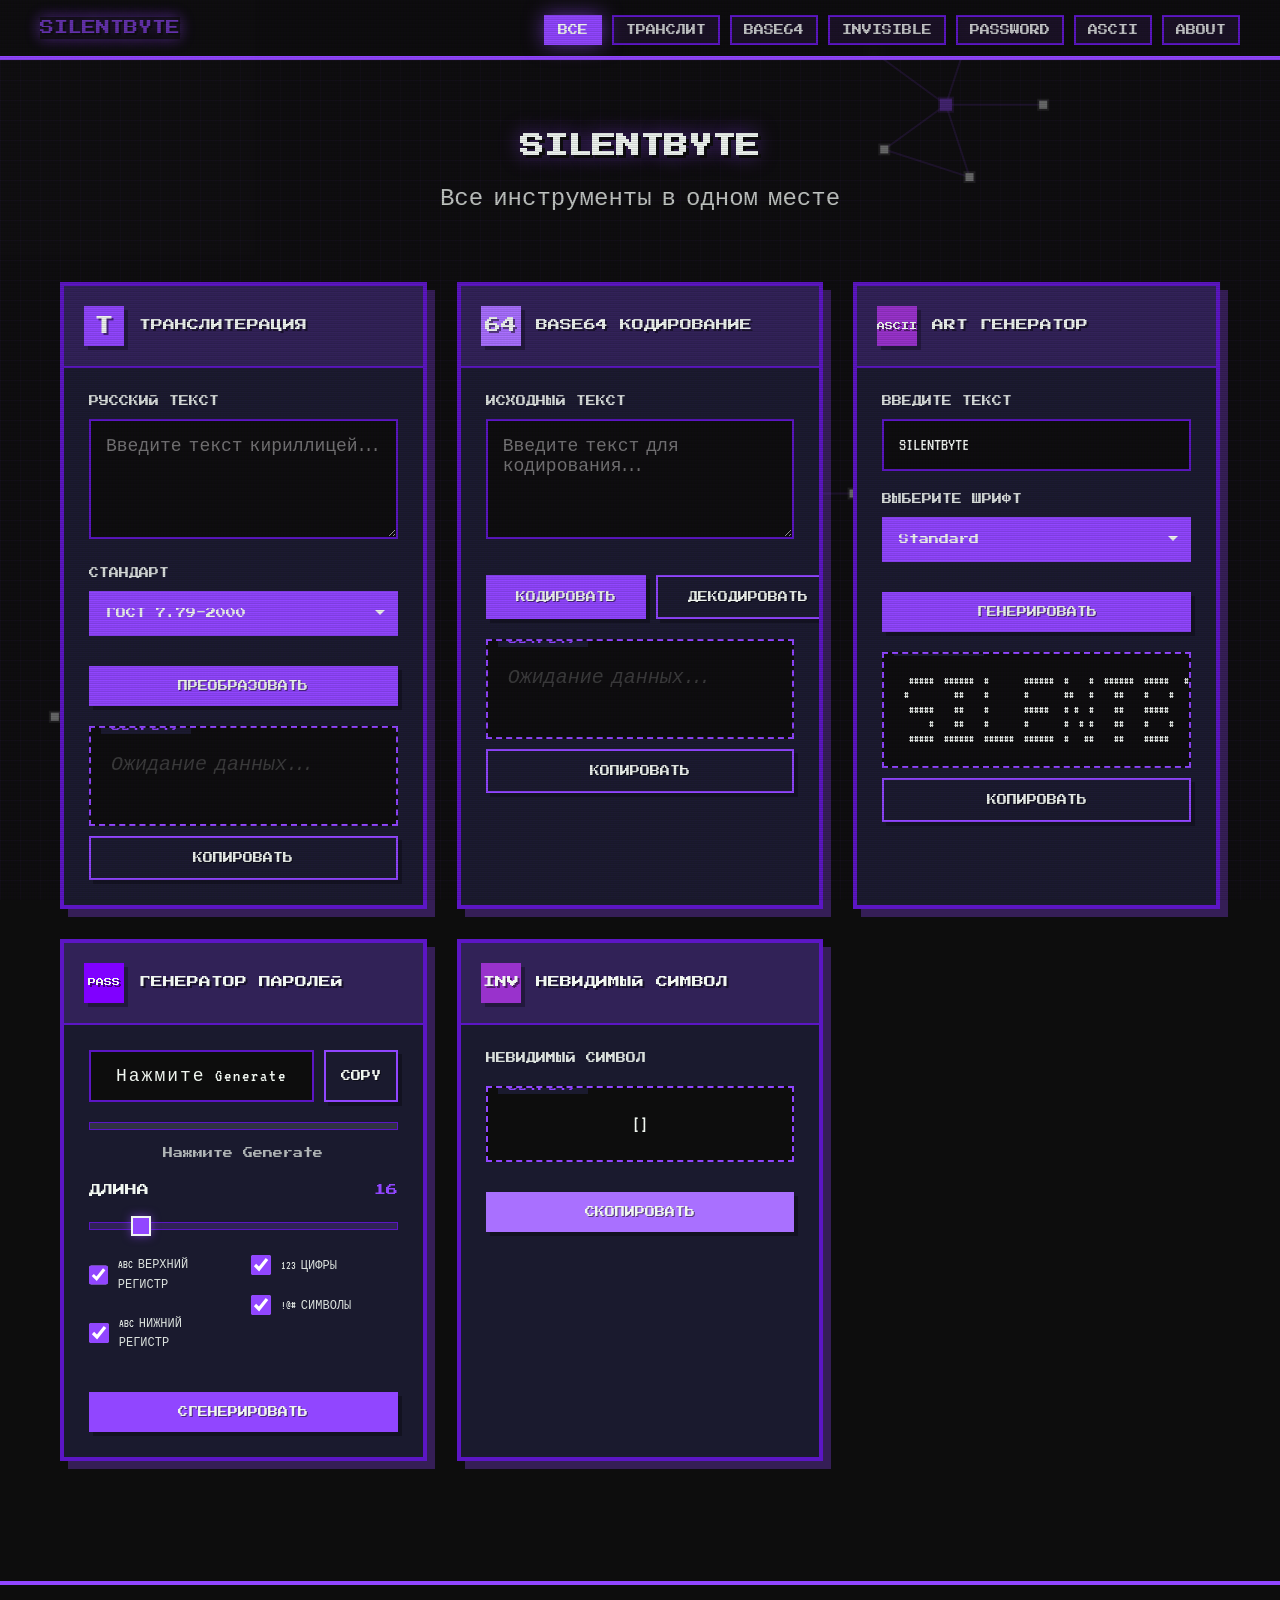
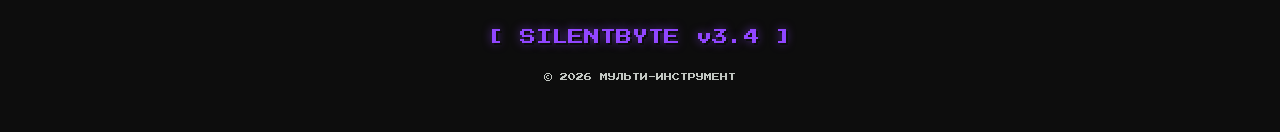
==== commit 7268b6fc: "Add files via upload" ====
--- a/index.html
+++ b/index.html
@@ -1,1442 +1,28 @@
-<!DOCTYPE html>
-<html lang="ru">
-<head>
-    <meta charset="UTF-8">
-    <meta name="viewport" content="width=device-width, initial-scale=1.0">
-    <title>TRANSCRYPT | Мульти-инструмент</title>
-    <link rel="icon" type="image/png" href="avatar.png">
-    <link href="https://fonts.googleapis.com/css2?family=Press+Start+2P&family=VT323&display=swap" rel="stylesheet">
-    <style>
-        :root {
-            --twitch: #9146ff;
-            --twitch-dark: #5c16c5;
-            --arctic: #f0f6f0;
-            --void: #0d0d0d;
-            --pixel-bg: #1a1a2e;
-            --accent-red: #ff0040;
-            --accent-green: #00ff88;
-            --accent-yellow: #ffaa00;
-        }
-
-        * {
-            margin: 0;
-            padding: 0;
-            box-sizing: border-box;
-            image-rendering: pixelated;
-        }
-
-        body {
-            font-family: 'Press Start 2P', cursive;
-            background-color: var(--void);
-            color: var(--arctic);
-            min-height: 100vh;
-            overflow-x: hidden;
-            line-height: 1.6;
-        }
-
-        /* CRT эффект */
-        .crt::before {
-            content: " ";
-            display: block;
-            position: fixed;
-            top: 0;
-            left: 0;
-            bottom: 0;
-            right: 0;
-            background: linear-gradient(rgba(18, 16, 16, 0) 50%, rgba(0, 0, 0, 0.1) 50%), 
-                        linear-gradient(90deg, rgba(145, 70, 255, 0.03), rgba(240, 246, 240, 0.01), rgba(145, 70, 255, 0.03));
-            background-size: 100% 2px, 3px 100%;
-            pointer-events: none;
-            z-index: 1000;
-            animation: flicker 0.15s infinite;
-        }
-
-        .scanline {
-            position: fixed;
-            top: 0;
-            left: 0;
-            width: 100%;
-            height: 100%;
-            background: linear-gradient(to bottom, transparent 50%, rgba(0, 0, 0, 0.1) 50%);
-            background-size: 100% 4px;
-            pointer-events: none;
-            z-index: 999;
-            opacity: 0.3;
-        }
-
-        @keyframes flicker {
-            0% { opacity: 0.97; }
-            50% { opacity: 1; }
-            100% { opacity: 0.98; }
-        }
-
-        /* Pixel Grid Background */
-        .pixel-bg {
-            position: fixed;
-            top: 0;
-            left: 0;
-            width: 100%;
-            height: 100%;
-            z-index: -2;
-            background-image: 
-                linear-gradient(rgba(145, 70, 255, 0.03) 1px, transparent 1px),
-                linear-gradient(90deg, rgba(145, 70, 255, 0.03) 1px, transparent 1px);
-            background-size: 20px 20px;
-        }
-
-        /* Molecular Canvas */
-        #molecule-canvas {
-            position: fixed;
-            top: 0;
-            left: 0;
-            width: 100%;
-            height: 100%;
-            z-index: -1;
-            opacity: 0.4;
-        }
-
-        /* Навигация */
-        nav {
-            position: fixed;
-            top: 0;
-            width: 100%;
-            background: rgba(13, 13, 13, 0.95);
-            border-bottom: 4px solid var(--twitch);
-            padding: 15px 20px;
-            z-index: 100;
-            backdrop-filter: blur(5px);
-        }
-
-        .nav-container {
-            max-width: 1200px;
-            margin: 0 auto;
-            display: flex;
-            justify-content: space-between;
-            align-items: center;
-            flex-wrap: wrap;
-            gap: 10px;
-        }
-
-        .logo {
-            font-size: 14px;
-            color: var(--twitch);
-            text-shadow: 2px 2px 0px var(--void), 0 0 15px rgba(145, 70, 255, 0.6);
-            animation: pulse 2s infinite;
-        }
-
-        .nav-links {
-            display: flex;
-            gap: 10px;
-            list-style: none;
-            flex-wrap: wrap;
-            justify-content: center;
-        }
-
-        .nav-links a {
-            color: rgba(240, 246, 240, 0.8);
-            text-decoration: none;
-            font-size: 10px;
-            position: relative;
-            transition: all 0.3s;
-            padding: 8px 12px;
-            border: 2px solid var(--twitch-dark);
-            background: rgba(145, 70, 255, 0.1);
-            cursor: pointer;
-        }
-
-        .nav-links a:hover, .nav-links a.active {
-            color: var(--arctic);
-            border-color: var(--twitch);
-            background: var(--twitch);
-            box-shadow: 0 0 20px rgba(145, 70, 255, 0.6);
-            transform: translateY(-2px);
-        }
-
-        /* Hero секция */
-        .hero {
-            margin-top: 100px;
-            padding: 30px 20px;
-            text-align: center;
-            position: relative;
-        }
-
-        .hero::before {
-            content: ">>";
-            position: absolute;
-            left: 50%;
-            top: 10px;
-            transform: translateX(-50%);
-            color: var(--twitch);
-            font-size: 20px;
-            animation: blink 1s infinite;
-        }
-
-        @keyframes blink {
-            0%, 50% { opacity: 1; }
-            51%, 100% { opacity: 0; }
-        }
-
-        .hero h1 {
-            font-size: 24px;
-            margin-bottom: 15px;
-            color: var(--arctic);
-            text-shadow: 3px 3px 0 var(--void), 0 0 20px rgba(145, 70, 255, 0.6);
-            line-height: 1.4;
-        }
-
-        .hero p {
-            font-family: 'VT323', monospace;
-            font-size: 24px;
-            color: rgba(240, 246, 240, 0.8);
-            margin-bottom: 15px;
-        }
-
-        .status-bar {
-            display: inline-flex;
-            gap: 20px;
-            background: rgba(145, 70, 255, 0.1);
-            padding: 12px 20px;
-            border: 2px solid var(--twitch-dark);
-            font-size: 10px;
-            margin-top: 15px;
-            flex-wrap: wrap;
-            justify-content: center;
-        }
-
-        .status-item {
-            display: flex;
-            align-items: center;
-            gap: 8px;
-        }
-
-        .status-indicator {
-            width: 8px;
-            height: 8px;
-            background: var(--twitch);
-            animation: pulse 1.5s infinite;
-            box-shadow: 0 0 10px rgba(145, 70, 255, 0.6);
-        }
-
-        @keyframes pulse {
-            0%, 100% { opacity: 1; box-shadow: 0 0 5px rgba(145, 70, 255, 0.6); }
-            50% { opacity: 0.5; box-shadow: 0 0 20px rgba(145, 70, 255, 0.6); }
-        }
-
-        /* Основной контент */
-        .container {
-            max-width: 1200px;
-            margin: 0 auto;
-            padding: 20px;
-        }
-
-        .tools-grid {
-            display: grid;
-            grid-template-columns: repeat(auto-fit, minmax(350px, 1fr));
-            gap: 30px;
-            margin-bottom: 40px;
-        }
-
-        /* Карточки инструментов */
-        .tool-card {
-            background: var(--pixel-bg);
-            border: 4px solid var(--twitch-dark);
-            position: relative;
-            overflow: hidden;
-            transition: all 0.3s;
-            box-shadow: 8px 8px 0 rgba(145, 70, 255, 0.3);
-            display: none;
-        }
-
-        .tool-card.active {
-            display: block;
-        }
-
-        .tool-card::before {
-            content: '';
-            position: absolute;
-            top: 0;
-            left: -100%;
-            width: 100%;
-            height: 100%;
-            background: linear-gradient(90deg, transparent, rgba(240, 246, 240, 0.05), transparent);
-            transition: left 0.5s;
-        }
-
-        .tool-card:hover::before {
-            left: 100%;
-        }
-
-        .tool-card:hover {
-            transform: translateY(-5px);
-            border-color: var(--twitch);
-            box-shadow: 12px 12px 0 rgba(145, 70, 255, 0.3), 0 0 20px rgba(145, 70, 255, 0.6);
-        }
-
-        .tool-header {
-            background: rgba(145, 70, 255, 0.2);
-            padding: 20px;
-            border-bottom: 2px solid var(--twitch-dark);
-            display: flex;
-            align-items: center;
-            gap: 15px;
-        }
-
-        .tool-icon {
-            width: 40px;
-            height: 40px;
-            background: var(--twitch);
-            display: flex;
-            align-items: center;
-            justify-content: center;
-            font-size: 20px;
-            color: var(--arctic);
-            box-shadow: 4px 4px 0 rgba(0, 0, 0, 0.3);
-            text-shadow: 2px 2px 0 rgba(0, 0, 0, 0.5);
-            flex-shrink: 0;
-        }
-
-        .tool-title {
-            font-size: 12px;
-            color: var(--arctic);
-            text-shadow: 2px 2px 0 rgba(0, 0, 0, 0.5);
-        }
-
-        .tool-body {
-            padding: 25px;
-        }
-
-        /* Формы */
-        .input-group {
-            margin-bottom: 20px;
-        }
-
-        label {
-            display: block;
-            font-size: 10px;
-            margin-bottom: 10px;
-            color: rgba(240, 246, 240, 0.9);
-            text-transform: uppercase;
-        }
-
-        textarea, select, input[type="text"], input[type="number"] {
-            width: 100%;
-            background: var(--void);
-            border: 2px solid var(--twitch-dark);
-            color: var(--arctic);
-            font-family: 'VT323', monospace;
-            font-size: 18px;
-            padding: 15px;
-            resize: vertical;
-            transition: all 0.3s;
-        }
-
-        textarea:focus, select:focus, input:focus {
-            outline: none;
-            border-color: var(--twitch);
-            box-shadow: 0 0 15px rgba(145, 70, 255, 0.3);
-            background: rgba(145, 70, 255, 0.1);
-        }
-
-        textarea {
-            min-height: 120px;
-        }
-
-        /* Кнопки */
-        .btn {
-            background: var(--twitch);
-            color: var(--arctic);
-            border: none;
-            padding: 15px 30px;
-            font-family: 'Press Start 2P', cursive;
-            font-size: 10px;
-            cursor: pointer;
-            position: relative;
-            transition: all 0.2s;
-            text-transform: uppercase;
-            box-shadow: 4px 4px 0 rgba(0, 0, 0, 0.3);
-            width: 100%;
-            margin-top: 10px;
-            text-shadow: 1px 1px 0 rgba(0, 0, 0, 0.5);
-        }
-
-        .btn:hover {
-            transform: translate(-2px, -2px);
-            box-shadow: 6px 6px 0 rgba(0, 0, 0, 0.3), 0 0 20px rgba(145, 70, 255, 0.6);
-            background: #a970ff;
-        }
-
-        .btn:active {
-            transform: translate(2px, 2px);
-            box-shadow: 2px 2px 0 rgba(0, 0, 0, 0.3);
-        }
-
-        .btn.secondary {
-            background: transparent;
-            border: 2px solid var(--twitch);
-            color: var(--arctic);
-        }
-
-        .btn.secondary:hover {
-            background: var(--twitch);
-        }
-
-        .btn-row {
-            display: flex;
-            gap: 10px;
-        }
-
-        .btn-row .btn {
-            flex: 1;
-        }
-
-        /* Результат */
-        .result-box {
-            background: var(--void);
-            border: 2px dashed var(--twitch);
-            padding: 20px;
-            margin-top: 20px;
-            min-height: 100px;
-            font-family: 'VT323', monospace;
-            font-size: 20px;
-            word-break: break-all;
-            position: relative;
-            color: var(--arctic);
-            overflow-x: auto;
-        }
-
-        .result-box::before {
-            content: 'OUTPUT>';
-            position: absolute;
-            top: -10px;
-            left: 10px;
-            background: var(--pixel-bg);
-            padding: 0 10px;
-            font-size: 10px;
-            color: var(--twitch);
-            font-family: 'Press Start 2P', cursive;
-        }
-
-        .result-box:empty::after {
-            content: 'Ожидание данных...';
-            color: rgba(240, 246, 240, 0.2);
-            font-style: italic;
-        }
-
-        /* ASCII Output specific */
-        .ascii-output {
-            font-size: 12px;
-            line-height: 1.2;
-            white-space: pre;
-            overflow-x: auto;
-        }
-
-        /* Таблица транслита */
-        .translit-table {
-            width: 100%;
-            border-collapse: collapse;
-            font-size: 10px;
-            margin-top: 20px;
-        }
-
-        .translit-table th, .translit-table td {
-            border: 1px solid var(--twitch-dark);
-            padding: 10px;
-            text-align: left;
-        }
-
-        .translit-table th {
-            background: rgba(145, 70, 255, 0.2);
-            color: rgba(240, 246, 240, 0.9);
-        }
-
-        .translit-table tr:hover {
-            background: rgba(145, 70, 255, 0.1);
-        }
-
-        /* Password specific styles */
-        .password-display {
-            display: flex;
-            gap: 10px;
-            margin-bottom: 20px;
-            position: relative;
-        }
-
-        .password-field {
-            flex: 1;
-            font-family: 'VT323', monospace;
-            font-size: 24px;
-            letter-spacing: 2px;
-            text-align: center;
-        }
-
-        .strength-meter {
-            height: 8px;
-            background: rgba(255, 255, 255, 0.1);
-            margin: 15px 0;
-            position: relative;
-            overflow: hidden;
-            border: 1px solid var(--twitch-dark);
-        }
-
-        .strength-fill {
-            height: 100%;
-            width: 0%;
-            transition: all 0.3s;
-            position: relative;
-        }
-
-        .strength-fill::after {
-            content: '';
-            position: absolute;
-            top: 0;
-            left: 0;
-            right: 0;
-            bottom: 0;
-            background: linear-gradient(90deg, transparent, rgba(255,255,255,0.3), transparent);
-            animation: shimmer 2s infinite;
-        }
-
-        @keyframes shimmer {
-            0% { transform: translateX(-100%); }
-            100% { transform: translateX(100%); }
-        }
-
-        .strength-fill.weak { background: var(--accent-red); width: 33%; }
-        .strength-fill.medium { background: var(--accent-yellow); width: 66%; }
-        .strength-fill.strong { background: var(--accent-green); width: 100%; }
-
-        .strength-text {
-            text-align: center;
-            font-size: 10px;
-            margin-top: 5px;
-            color: rgba(240, 246, 240, 0.7);
-        }
-
-        .controls-grid {
-            display: grid;
-            grid-template-columns: 1fr 1fr;
-            gap: 15px;
-            margin: 20px 0;
-        }
-
-        .checkbox-group {
-            display: flex;
-            flex-direction: column;
-            gap: 10px;
-        }
-
-        .checkbox-label {
-            display: flex;
-            align-items: center;
-            gap: 10px;
-            font-size: 12px;
-            cursor: pointer;
-            font-family: 'VT323', monospace;
-        }
-
-        .checkbox-label input[type="checkbox"] {
-            width: 20px;
-            height: 20px;
-            accent-color: var(--twitch);
-            cursor: pointer;
-        }
-
-        .slider-container {
-            margin: 20px 0;
-        }
-
-        .slider-label {
-            display: flex;
-            justify-content: space-between;
-            margin-bottom: 10px;
-            font-size: 12px;
-        }
-
-        input[type="range"] {
-            width: 100%;
-            height: 8px;
-            background: rgba(145, 70, 255, 0.2);
-            outline: none;
-            -webkit-appearance: none;
-            border: 1px solid var(--twitch-dark);
-        }
-
-        input[type="range"]::-webkit-slider-thumb {
-            -webkit-appearance: none;
-            appearance: none;
-            width: 20px;
-            height: 20px;
-            background: var(--twitch);
-            cursor: pointer;
-            box-shadow: 0 0 10px rgba(145, 70, 255, 0.6);
-            border: 2px solid var(--arctic);
-        }
-
-        /* Toast */
-        .toast {
-            position: fixed;
-            bottom: 30px;
-            right: 30px;
-            background: var(--twitch);
-            color: var(--arctic);
-            padding: 15px 25px;
-            font-size: 10px;
-            box-shadow: 0 0 20px rgba(145, 70, 255, 0.6);
-            transform: translateX(400px);
-            transition: transform 0.3s;
-            z-index: 2000;
-            border: 2px solid var(--arctic);
-        }
-
-        .toast.show {
-            transform: translateX(0);
-        }
-
-        /* Футер */
-        footer {
-            background: var(--void);
-            border-top: 4px solid var(--twitch);
-            padding: 40px 20px;
-            text-align: center;
-            margin-top: 60px;
-        }
-
-        .footer-content {
-            max-width: 1200px;
-            margin: 0 auto;
-        }
-
-        .footer-title {
-            font-size: 16px;
-            color: var(--twitch);
-            margin-bottom: 20px;
-            text-shadow: 2px 2px 0 var(--void), 0 0 10px rgba(145, 70, 255, 0.6);
-        }
-
-        .copyright {
-            font-size: 8px;
-            color: rgba(240, 246, 240, 0.8);
-            margin-top: 20px;
-        }
-
-        .copyright span {
-            color: var(--twitch);
-        }
-
-        /* Глитч эффект */
-        .glitch {
-            position: relative;
-        }
-
-        .glitch::before,
-        .glitch::after {
-            content: attr(data-text);
-            position: absolute;
-            top: 0;
-            left: 0;
-            width: 100%;
-            height: 100%;
-        }
-
-        .glitch::before {
-            left: 2px;
-            text-shadow: -2px 0 #ff00ff;
-            clip: rect(44px, 450px, 56px, 0);
-            animation: glitch-anim 5s infinite linear alternate-reverse;
-        }
-
-        .glitch::after {
-            left: -2px;
-            text-shadow: -2px 0 #00ffff;
-            clip: rect(44px, 450px, 56px, 0);
-            animation: glitch-anim2 5s infinite linear alternate-reverse;
-        }
-
-        @keyframes glitch-anim {
-            0% { clip: rect(12px, 9999px, 52px, 0); }
-            20% { clip: rect(65px, 9999px, 91px, 0); }
-            40% { clip: rect(26px, 9999px, 6px, 0); }
-            60% { clip: rect(82px, 9999px, 31px, 0); }
-            80% { clip: rect(54px, 9999px, 22px, 0); }
-            100% { clip: rect(12px, 9999px, 85px, 0); }
-        }
-
-        @keyframes glitch-anim2 {
-            0% { clip: rect(65px, 9999px, 99px, 0); }
-            20% { clip: rect(12px, 9999px, 45px, 0); }
-            40% { clip: rect(78px, 9999px, 12px, 0); }
-            60% { clip: rect(34px, 9999px, 67px, 0); }
-            80% { clip: rect(89px, 9999px, 34px, 0); }
-            100% { clip: rect(23px, 9999px, 78px, 0); }
-        }
-
-        /* Адаптивность */
-        @media (max-width: 768px) {
-            .nav-container {
-                flex-direction: column;
-            }
-            
-            .hero {
-                margin-top: 140px;
-            }
-            
-            .hero h1 {
-                font-size: 16px;
-            }
-            
-            .tools-grid {
-                grid-template-columns: 1fr;
-            }
-            
-            .controls-grid {
-                grid-template-columns: 1fr;
-            }
-            
-            .ascii-output {
-                font-size: 8px;
-            }
-        }
-
-        @media (max-width: 480px) {
-            .hero h1 {
-                font-size: 14px;
-            }
-            
-            .btn-row {
-                flex-direction: column;
-            }
-        }
-    </style>
-</head>
-<body class="crt">
-    <div class="scanline"></div>
-    <div class="pixel-bg"></div>
-    <canvas id="molecule-canvas"></canvas>
-
-    <!-- Навигация -->
-    <nav>
-        <div class="nav-container">
-            <div class="logo">TRANSCRYPT</div>
-            <ul class="nav-links">
-                <li><a onclick="setMode('all')" id="nav-all" class="active">ВСЕ</a></li>
-                <li><a onclick="setMode('translit')" id="nav-translit">ТРАНСЛИТ</a></li>
-                <li><a onclick="setMode('base64')" id="nav-base64">BASE64</a></li>
-                <li><a onclick="setMode('ascii')" id="nav-ascii">ASCII</a></li>
-                <li><a onclick="setMode('password')" id="nav-password">PASSWORD</a></li>
-            </ul>
-        </div>
-    </nav>
-
-    <!-- Hero секция -->
-    <section class="hero">
-        <h1 class="glitch" data-text="TRANSCRYPT">TRANSCRYPT</h1>
-        <p>Транслитерация • Base64 • ASCII Art • Password Gen</p>
-        <div class="status-bar">
-            <div class="status-item">
-                <div class="status-indicator">#</div>
-                <span>СИСТЕМА АКТИВНА</span>
-            </div>
-            <div class="status-item">
-                <span>v3.0.0</span>
-            </div>
-            <div class="status-item">
-                <span style="color: var(--twitch);"></span>
-            </div>
-        </div>
-    </section>
-
-    <!-- Основной контент -->
-    <div class="container">
-        <div class="tools-grid" id="tools-grid">
-            
-            <!-- Транслит -->
-            <div class="tool-card active" id="card-translit">
-                <div class="tool-header">
-                    <div class="tool-icon">Т</div>
-                    <div class="tool-title">ТРАНСЛИТЕРАЦИЯ</div>
-                </div>
-                <div class="tool-body">
-                    <div class="input-group">
-                        <label>Русский текст</label>
-                        <textarea id="translit-input" placeholder="Введите текст кириллицей..."></textarea>
-                    </div>
-                    
-                    <div class="input-group">
-                        <label>Стандарт</label>
-                        <select id="translit-std">
-                            <option value="gost">ГОСТ 7.79-2000</option>
-                            <option value="passport">Загранпаспорт</option>
-                            <option value="yandex">Яндекс.Деньги</option>
-                            <option value="telegram">Межд. телеграммы</option>
-                            <option value="usa">Госдеп США</option>
-                        </select>
-                    </div>
-
-                    <button class="btn" onclick="transliterate()">ПРЕОБРАЗОВАТЬ</button>
-                    
-                    <div class="result-box" id="translit-result"></div>
-                    
-                    <button class="btn secondary" onclick="copyResult('translit-result')" style="margin-top: 10px;">
-                        КОПИРОВАТЬ
-                    </button>
-
-                    <table class="translit-table" style="margin-top: 30px; font-size: 8px;">
-                        <thead>
-                            <tr>
-                                <th>Буква</th>
-                                <th>ГОСТ</th>
-                                <th>Паспорт</th>
-                                <th>Яндекс</th>
-                            </tr>
-                        </thead>
-                        <tbody>
-                            <tr><td>ж</td><td>zh</td><td>zh</td><td>zh</td></tr>
-                            <tr><td>й</td><td>j</td><td>i</td><td>y</td></tr>
-                            <tr><td>х</td><td>x</td><td>kh</td><td>kh</td></tr>
-                            <tr><td>ц</td><td>c</td><td>ts</td><td>ts</td></tr>
-                            <tr><td>щ</td><td>shh</td><td>shch</td><td>sch</td></tr>
-                            <tr><td>ъ</td><td>``</td><td>ie</td><td>-</td></tr>
-                            <tr><td>ы</td><td>y`</td><td>y</td><td>y</td></tr>
-                            <tr><td>ь</td><td>`</td><td>-</td><td>-</td></tr>
-                            <tr><td>э</td><td>e`</td><td>e</td><td>e</td></tr>
-                            <tr><td>ю</td><td>yu</td><td>iu</td><td>yu</td></tr>
-                            <tr><td>я</td><td>ya</td><td>ia</td><td>ya</td></tr>
-                        </tbody>
-                    </table>
-                </div>
-            </div>
-
-            <!-- Base64 -->
-            <div class="tool-card active" id="card-base64">
-                <div class="tool-header">
-                    <div class="tool-icon" style="background: #a970ff; font-size: 16px;">64</div>
-                    <div class="tool-title">BASE64 КОДИРОВАНИЕ</div>
-                </div>
-                <div class="tool-body">
-                    <div class="input-group">
-                        <label>Исходный текст</label>
-                        <textarea id="base64-input" placeholder="Введите текст для кодирования..."></textarea>
-                    </div>
-
-                    <div class="btn-row">
-                        <button class="btn" onclick="base64Encode()">КОДИРОВАТЬ</button>
-                        <button class="btn secondary" onclick="base64Decode()">ДЕКОДИРОВАТЬ</button>
-                    </div>
-
-                    <div class="result-box" id="base64-result"></div>
-                    
-                    <button class="btn secondary" onclick="copyResult('base64-result')" style="margin-top: 10px;">
-                        КОПИРОВАТЬ
-                    </button>
-
-                    <div style="background: rgba(145, 70, 255, 0.1); border-left: 4px solid var(--twitch); padding: 15px; margin-top: 15px; font-size: 9px; line-height: 1.8; color: rgba(240, 246, 240, 0.8);">
-                        <strong style="color: rgba(240, 246, 240, 0.9);">ИНФО:</strong> Base64 — схема кодирования двоичных данных в ASCII. 
-                        Каждый символ представляет 6 бит. Используется для передачи данных 
-                        через системы, не поддерживающие 8-битные символы.
-                    </div>
-                </div>
-            </div>
-
-            <!-- ASCII Art -->
-            <div class="tool-card active" id="card-ascii">
-                <div class="tool-header">
-                    <div class="tool-icon" style="background: #9932cc; font-size: 8px;">ASCII</div>
-                    <div class="tool-title">ART ГЕНЕРАТОР</div>
-                </div>
-                <div class="tool-body">
-                    <div class="input-group">
-                        <label>Введите текст</label>
-                        <input type="text" id="ascii-input" placeholder="Type something..." value="TRANSCRYPT" style="min-height: auto;">
-                    </div>
-
-                    <div class="input-group">
-                        <label>Выберите шрифт</label>
-                        <select id="ascii-font">
-                            <option value="standard">Standard</option>
-                            <option value="block">Block</option>
-                            <option value="small">Small</option>
-                            <option value="banner">Banner</option>
-                        </select>
-                    </div>
-
-                    <button class="btn" onclick="generateAsciiArt()">ГЕНЕРИРОВАТЬ</button>
-
-                    <div class="result-box ascii-output" id="ascii-result"></div>
-                    
-                    <button class="btn secondary" onclick="copyResult('ascii-result')" style="margin-top: 10px;">
-                        КОПИРОВАТЬ
-                    </button>
-                </div>
-            </div>
-
-            <!-- Password Generator -->
-            <div class="tool-card active" id="card-password">
-                <div class="tool-header">
-                    <div class="tool-icon" style="background: #8000ff; font-size: 8px;">PASS</div>
-                    <div class="tool-title">ГЕНЕРАТОР ПАРОЛЕЙ</div>
-                </div>
-                <div class="tool-body">
-                    <div class="password-display">
-                        <input type="text" id="password-output" class="password-field" readonly value="Нажмите Generate">
-                        <button class="btn secondary" onclick="copyPassword()" style="width: auto; margin-top: 0; padding: 10px 15px;">
-                            COPY
-                        </button>
-                    </div>
-
-                    <div class="strength-meter">
-                        <div class="strength-fill" id="strength-fill"></div>
-                    </div>
-                    <div class="strength-text" id="strength-text">Нажмите Generate</div>
-
-                    <div class="slider-container">
-                        <div class="slider-label">
-                            <span>ДЛИНА</span>
-                            <span id="length-value" style="color: var(--twitch);">16</span>
-                        </div>
-                        <input type="range" id="password-length" min="8" max="64" value="16" oninput="updateLengthDisplay()">
-                    </div>
-
-                    <div class="controls-grid">
-                        <div class="checkbox-group">
-                            <label class="checkbox-label">
-                                <input type="checkbox" id="use-upper" checked>
-                                <span>ABC Верхний регистр</span>
-                            </label>
-                            <label class="checkbox-label">
-                                <input type="checkbox" id="use-lower" checked>
-                                <span>abc Нижний регистр</span>
-                            </label>
-                        </div>
-                        <div class="checkbox-group">
-                            <label class="checkbox-label">
-                                <input type="checkbox" id="use-numbers" checked>
-                                <span>123 Цифры</span>
-                            </label>
-                            <label class="checkbox-label">
-                                <input type="checkbox" id="use-symbols" checked>
-                                <span>!@# Символы</span>
-                            </label>
-                        </div>
-                    </div>
-
-                    <button class="btn" onclick="generatePassword()">СГЕНЕРИРОВАТЬ</button>
-                </div>
-            </div>
-
-        </div>
-    </div>
-
-    <!-- Toast -->
-    <div class="toast" id="toast">Скопировано!</div>
-
-    <!-- Футер -->
-    <footer>
-        <div class="footer-content">
-            <div class="footer-title">[ TRANS_CRYPT v3.0 ]</div>
-            <div class="copyright">
-                © 2026 МУЛЬТИ-ИНСТРУМЕНТ <br>
-                <span><a href="https://fierte1337.vercel.app/">СОЗДАНО С ИСПОЛЬЗОВАНИЕМ VIBE_CODING = TRUE</a></span>
-            </div>
-        </div>
-    </footer>
-
-    <script>
-        // ==================== BACKGROUND ANIMATION ====================
-        const canvas = document.getElementById('molecule-canvas');
-        const ctx = canvas.getContext('2d');
-        let width, height;
-        let atoms = [];
-        let bonds = [];
-
-        function resize() {
-            width = canvas.width = window.innerWidth;
-            height = canvas.height = window.innerHeight;
-        }
-        
-        window.addEventListener('resize', resize);
-        resize();
-
-        class Atom {
-            constructor(x, y, type) {
-                this.x = x;
-                this.y = y;
-                this.vx = (Math.random() - 0.5) * 0.3;
-                this.vy = (Math.random() - 0.5) * 0.3;
-                this.radius = type === 'center' ? 6 : 4;
-                this.type = type;
-            }
-            
-            update() {
-                this.x += this.vx;
-                this.y += this.vy;
-                
-                if (this.x < 50 || this.x > width - 50) this.vx *= -1;
-                if (this.y < 50 || this.y > height - 50) this.vy *= -1;
-            }
-            
-            draw() {
-                ctx.fillStyle = this.type === 'center' ? '#9146ff' : '#f0f6f0';
-                ctx.fillRect(
-                    this.x - this.radius, 
-                    this.y - this.radius, 
-                    this.radius * 2, 
-                    this.radius * 2
-                );
-                
-                ctx.fillStyle = this.type === 'center' ? 'rgba(145, 70, 255, 0.3)' : 'rgba(240, 246, 240, 0.2)';
-                ctx.fillRect(
-                    this.x - this.radius - 2, 
-                    this.y - this.radius - 2, 
-                    this.radius * 2 + 4, 
-                    this.radius * 2 + 4
-                );
-            }
-        }
-
-        function createMolecule(x, y) {
-            const center = new Atom(x, y, 'center');
-            atoms.push(center);
-            
-            const numNodes = Math.floor(Math.random() * 3) + 3;
-            for (let i = 0; i < numNodes; i++) {
-                const angle = (Math.PI * 2 / numNodes) * i;
-                const dist = 60 + Math.random() * 40;
-                const node = new Atom(
-                    x + Math.cos(angle) * dist,
-                    y + Math.sin(angle) * dist,
-                    'node'
-                );
-                atoms.push(node);
-                bonds.push({ from: center, to: node });
-                
-                if (Math.random() > 0.5 && i > 0) {
-                    bonds.push({ from: atoms[atoms.length - 2], to: node });
-                }
-            }
-        }
-
-        for (let i = 0; i < 4; i++) {
-            createMolecule(
-                100 + Math.random() * (width - 200),
-                100 + Math.random() * (height - 200)
-            );
-        }
-
-        function animate() {
-            ctx.clearRect(0, 0, width, height);
-            
-            bonds.forEach(bond => {
-                ctx.strokeStyle = 'rgba(145, 70, 255, 0.3)';
-                ctx.lineWidth = 2;
-                ctx.beginPath();
-                ctx.moveTo(bond.from.x, bond.from.y);
-                ctx.lineTo(bond.to.x, bond.to.y);
-                ctx.stroke();
-            });
-            
-            atoms.forEach(atom => {
-                atom.update();
-                atom.draw();
-            });
-            
-            requestAnimationFrame(animate);
-        }
-        animate();
-
-        // ==================== NAVIGATION ====================
-        function setMode(mode) {
-            document.querySelectorAll('.nav-links a').forEach(link => {
-                link.classList.remove('active');
-            });
-            document.getElementById('nav-' + mode).classList.add('active');
-
-            const cards = ['translit', 'base64', 'ascii', 'password'];
-            cards.forEach(card => {
-                const element = document.getElementById('card-' + card);
-                if (mode === 'all' || mode === card) {
-                    element.classList.add('active');
-                } else {
-                    element.classList.remove('active');
-                }
-            });
-
-            if (mode !== 'all') {
-                document.getElementById('card-' + mode).scrollIntoView({ behavior: 'smooth', block: 'start' });
-            }
-        }
-
-        // ==================== UTILS ====================
-        function showToast(message) {
-            const toast = document.getElementById('toast');
-            toast.textContent = message;
-            toast.classList.add('show');
-            setTimeout(() => {
-                toast.classList.remove('show');
-            }, 2000);
-        }
-
-        function copyResult(elementId) {
-            const text = document.getElementById(elementId).textContent;
-            if (text && text !== 'Ожидание данных...' && !text.includes('ВВЕДИТЕ') && !text.includes('Нажмите')) {
-                navigator.clipboard.writeText(text).then(() => {
-                    showToast('СКОПИРОВАНО В БУФЕР!');
-                });
-            }
-        }
-
-        // ==================== TRANSLIT ====================
-        const translitMaps = {
-            gost: {
-                'а': 'a', 'б': 'b', 'в': 'v', 'г': 'g', 'д': 'd', 'е': 'e', 'ё': 'yo', 'ж': 'zh',
-                'з': 'z', 'и': 'i', 'й': 'j', 'к': 'k', 'л': 'l', 'м': 'm', 'н': 'n', 'о': 'o',
-                'п': 'p', 'р': 'r', 'с': 's', 'т': 't', 'у': 'u', 'ф': 'f', 'х': 'x', 'ц': 'c',
-                'ч': 'ch', 'ш': 'sh', 'щ': 'shh', 'ъ': '``', 'ы': 'y`', 'ь': '`', 'э': 'e`',
-                'ю': 'yu', 'я': 'ya',
-                'А': 'A', 'Б': 'B', 'В': 'V', 'Г': 'G', 'Д': 'D', 'Е': 'E', 'Ё': 'Yo', 'Ж': 'Zh',
-                'З': 'Z', 'И': 'I', 'Й': 'J', 'К': 'K', 'Л': 'L', 'М': 'M', 'Н': 'N', 'О': 'O',
-                'П': 'P', 'Р': 'R', 'С': 'S', 'Т': 'T', 'У': 'U', 'Ф': 'F', 'Х': 'X', 'Ц': 'C',
-                'Ч': 'Ch', 'Ш': 'Sh', 'Щ': 'Shh', 'Ъ': '``', 'Ы': 'Y`', 'Ь': '`', 'Э': 'E`',
-                'Ю': 'Yu', 'Я': 'Ya'
-            },
-            passport: {
-                'а': 'a', 'б': 'b', 'в': 'v', 'г': 'g', 'д': 'd', 'е': 'e', 'ё': 'e', 'ж': 'zh',
-                'з': 'z', 'и': 'i', 'й': 'i', 'к': 'k', 'л': 'l', 'м': 'm', 'н': 'n', 'о': 'o',
-                'п': 'p', 'р': 'r', 'с': 's', 'т': 't', 'у': 'u', 'ф': 'f', 'х': 'kh', 'ц': 'ts',
-                'ч': 'ch', 'ш': 'sh', 'щ': 'shch', 'ъ': 'ie', 'ы': 'y', 'ь': '', 'э': 'e',
-                'ю': 'iu', 'я': 'ia',
-                'А': 'A', 'Б': 'B', 'В': 'V', 'Г': 'G', 'Д': 'D', 'Е': 'E', 'Ё': 'E', 'Ж': 'Zh',
-                'З': 'Z', 'И': 'I', 'Й': 'I', 'К': 'K', 'Л': 'L', 'М': 'M', 'Н': 'N', 'О': 'O',
-                'П': 'P', 'Р': 'R', 'С': 'S', 'Т': 'T', 'У': 'U', 'Ф': 'F', 'Х': 'Kh', 'Ц': 'Ts',
-                'Ч': 'Ch', 'Ш': 'Sh', 'Щ': 'Shch', 'Ъ': 'Ie', 'Ы': 'Y', 'Ь': '', 'Э': 'E',
-                'Ю': 'Iu', 'Я': 'Ia'
-            },
-            yandex: {
-                'а': 'a', 'б': 'b', 'в': 'v', 'г': 'g', 'д': 'd', 'е': 'e', 'ё': 'yo', 'ж': 'zh',
-                'з': 'z', 'и': 'i', 'й': 'y', 'к': 'k', 'л': 'l', 'м': 'm', 'н': 'n', 'о': 'o',
-                'п': 'p', 'р': 'r', 'с': 's', 'т': 't', 'у': 'u', 'ф': 'f', 'х': 'kh', 'ц': 'ts',
-                'ч': 'ch', 'ш': 'sh', 'щ': 'sch', 'ъ': '', 'ы': 'y', 'ь': '', 'э': 'e',
-                'ю': 'yu', 'я': 'ya',
-                'А': 'A', 'Б': 'B', 'В': 'V', 'Г': 'G', 'Д': 'D', 'Е': 'E', 'Ё': 'Yo', 'Ж': 'Zh',
-                'З': 'Z', 'И': 'I', 'Й': 'Y', 'К': 'K', 'Л': 'L', 'М': 'M', 'Н': 'N', 'О': 'O',
-                'П': 'P', 'Р': 'R', 'С': 'S', 'Т': 'T', 'У': 'U', 'Ф': 'F', 'Х': 'Kh', 'Ц': 'Ts',
-                'Ч': 'Ch', 'Ш': 'Sh', 'Щ': 'Sch', 'Ъ': '', 'Ы': 'Y', 'Ь': '', 'Э': 'E',
-                'Ю': 'Yu', 'Я': 'Ya'
-            },
-            telegram: {
-                'а': 'a', 'б': 'b', 'в': 'v', 'г': 'g', 'д': 'd', 'е': 'e', 'ё': 'e', 'ж': 'j',
-                'з': 'z', 'и': 'i', 'й': 'i', 'к': 'k', 'л': 'l', 'м': 'm', 'н': 'n', 'о': 'o',
-                'п': 'p', 'р': 'r', 'с': 's', 'т': 't', 'у': 'u', 'ф': 'f', 'х': 'h', 'ц': 'c',
-                'ч': 'ch', 'ш': 'sh', 'щ': 'sc', 'ъ': '', 'ы': 'y', 'ь': '', 'э': 'e',
-                'ю': 'iu', 'я': 'ia',
-                'А': 'A', 'Б': 'B', 'В': 'V', 'Г': 'G', 'Д': 'D', 'Е': 'E', 'Ё': 'E', 'Ж': 'J',
-                'З': 'Z', 'И': 'I', 'Й': 'I', 'К': 'K', 'Л': 'L', 'М': 'M', 'Н': 'N', 'О': 'O',
-                'П': 'P', 'Р': 'R', 'С': 'S', 'Т': 'T', 'У': 'U', 'Ф': 'F', 'Х': 'H', 'Ц': 'C',
-                'Ч': 'Ch', 'Ш': 'Sh', 'Щ': 'Sc', 'Ъ': '', 'Ы': 'Y', 'Ь': '', 'Э': 'E',
-                'Ю': 'Iu', 'Я': 'Ia'
-            },
-            usa: {
-                'а': 'a', 'б': 'b', 'в': 'v', 'г': 'g', 'д': 'd', 'е': 'ye', 'ё': 'ye', 'ж': 'zh',
-                'з': 'z', 'и': 'i', 'й': 'y', 'к': 'k', 'л': 'l', 'м': 'm', 'н': 'n', 'о': 'o',
-                'п': 'p', 'р': 'r', 'с': 's', 'т': 't', 'у': 'u', 'ф': 'f', 'х': 'kh', 'ц': 'ts',
-                'ч': 'ch', 'ш': 'sh', 'щ': 'shch', 'ъ': '', 'ы': 'y', 'ь': '', 'э': 'e',
-                'ю': 'yu', 'я': 'ya',
-                'А': 'A', 'Б': 'B', 'В': 'V', 'Г': 'G', 'Д': 'D', 'Е': 'Ye', 'Ё': 'Ye', 'Ж': 'Zh',
-                'З': 'Z', 'И': 'I', 'Й': 'Y', 'К': 'K', 'Л': 'L', 'М': 'M', 'Н': 'N', 'О': 'O',
-                'П': 'P', 'Р': 'R', 'С': 'S', 'Т': 'T', 'У': 'U', 'Ф': 'F', 'Х': 'Kh', 'Ц': 'Ts',
-                'Ч': 'Ch', 'Ш': 'Sh', 'Щ': 'Shch', 'Ъ': '', 'Ы': 'Y', 'Ь': '', 'Э': 'E',
-                'Ю': 'Yu', 'Я': 'Ya'
-            }
-        };
-
-        function transliterate() {
-            const input = document.getElementById('translit-input').value;
-            const std = document.getElementById('translit-std').value;
-            const map = translitMaps[std];
-            
-            let result = '';
-            for (let char of input) {
-                result += map[char] || char;
-            }
-            
-            document.getElementById('translit-result').textContent = result;
-        }
-
-        // ==================== BASE64 ====================
-        function base64Encode() {
-            const input = document.getElementById('base64-input').value;
-            try {
-                const result = btoa(unescape(encodeURIComponent(input)));
-                document.getElementById('base64-result').textContent = result;
-            } catch (e) {
-                document.getElementById('base64-result').textContent = 'ОШИБКА: Невозможно закодировать';
-            }
-        }
-
-        function base64Decode() {
-            const input = document.getElementById('base64-input').value;
-            try {
-                const result = decodeURIComponent(escape(atob(input)));
-                document.getElementById('base64-result').textContent = result;
-            } catch (e) {
-                document.getElementById('base64-result').textContent = 'ОШИБКА: Невалидный Base64';
-            }
-        }
-
-        // ==================== ASCII ART ====================
-        const asciiFonts = {
-            standard: {
-                chars: {
-                    'A': ['  ##  ', ' #  # ', '######', '#    #', '#    #'],
-                    'B': ['##### ', '#    #', '##### ', '#    #', '##### '],
-                    'C': [' #####', '#     ', '#     ', '#     ', ' #####'],
-                    'D': ['##### ', '#    #', '#    #', '#    #', '##### '],
-                    'E': ['######', '#     ', '##### ', '#     ', '######'],
-                    'F': ['######', '#     ', '##### ', '#     ', '#     '],
-                    'G': [' #####', '#     ', '#  ###', '#    #', ' #####'],
-                    'H': ['#    #', '#    #', '######', '#    #', '#    #'],
-                    'I': ['######', '  ##  ', '  ##  ', '  ##  ', '######'],
-                    'J': ['     #', '     #', '     #', '#    #', ' #####'],
-                    'K': ['#    #', '#   # ', '####  ', '#   # ', '#    #'],
-                    'L': ['#     ', '#     ', '#     ', '#     ', '######'],
-                    'M': ['#    #', '##  ##', '# ## #', '#    #', '#    #'],
-                    'N': ['#    #', '##   #', '# #  #', '#  # #', '#   ##'],
-                    'O': [' #####', '#    #', '#    #', '#    #', ' #####'],
-                    'P': ['##### ', '#    #', '##### ', '#     ', '#     '],
-                    'Q': [' #####', '#    #', '#    #', '#  # #', ' #### #'],
-                    'R': ['##### ', '#    #', '##### ', '#   # ', '#    #'],
-                    'S': [' #####', '#     ', ' #####', '     #', ' #####'],
-                    'T': ['######', '  ##  ', '  ##  ', '  ##  ', '  ##  '],
-                    'U': ['#    #', '#    #', '#    #', '#    #', ' #####'],
-                    'V': ['#    #', '#    #', '#    #', ' #  # ', '  ##  '],
-                    'W': ['#    #', '#    #', '# ## #', '##  ##', '#    #'],
-                    'X': ['#    #', ' #  # ', '  ##  ', ' #  # ', '#    #'],
-                    'Y': ['#    #', ' #  # ', '  ##  ', '  ##  ', '  ##  '],
-                    'Z': ['######', '    # ', '   #  ', '  #   ', '######'],
-                    ' ': ['      ', '      ', '      ', '      ', '      '],
-                    '0': [' #####', '#   ##', '#  # #', '# #  #', ' #####'],
-                    '1': ['  ##  ', ' # #  ', '   #  ', '   #  ', ' #####'],
-                    '2': [' #####', '    # ', ' #####', ' #    ', '######'],
-                    '3': [' #####', '    # ', ' #####', '    # ', ' #####'],
-                    '4': ['#   # ', '#   # ', '######', '    # ', '    # '],
-                    '5': ['######', '#     ', '##### ', '    # ', '##### '],
-                    '6': [' #####', '#     ', '##### ', '#    #', ' #####'],
-                    '7': ['######', '    # ', '   #  ', '  #   ', ' #    '],
-                    '8': [' #####', '#    #', ' #####', '#    #', ' #####'],
-                    '9': [' #####', '#    #', ' #####', '    # ', ' #####']
-                }
-            },
-            block: {
-                chars: {
-                    'A': [' █████╗ ', '██╔══██╗', '███████║', '██╔══██║', '██║  ██║'],
-                    'B': ['██████╗ ', '██╔══██╗', '██████╔╝', '██╔══██╗', '██████╔╝'],
-                    'C': [' ██████╗', '██╔════╝', '██║     ', '██║     ', '╚██████╗'],
-                    'D': ['██████╗ ', '██╔══██╗', '██║  ██║', '██║  ██║', '██████╔╝'],
-                    'E': ['███████╗', '██╔════╝', '█████╗  ', '██╔══╝  ', '███████╗'],
-                    'F': ['███████╗', '██╔════╝', '█████╗  ', '██╔══╝  ', '██║     '],
-                    'G': [' ██████╗', '██╔════╝', '██║ ███╗', '██║  ██║', '╚█████╔╝'],
-                    'H': ['██╗  ██╗', '██║  ██║', '███████║', '██╔══██║', '██║  ██║'],
-                    'I': ['████████╗', '╚══██╔══╝', '   ██║   ', '   ██║   ', '   ██║   '],
-                    'J': ['     ██╗', '     ██║', '     ██║', '██   ██║', '╚█████╔╝'],
-                    'K': ['██╗  ██╗', '██║ ██╔╝', '█████╔╝ ', '██╔═██╗ ', '██║  ██╗'],
-                    'L': ['██╗     ', '██║     ', '██║     ', '██║     ', '███████╗'],
-                    'M': ['██╔═╗██╗', '██║║║██║', '██║║║██║', '██║║║██║', '██║║║██║'],
-                    'N': ['██╗  ██╗', '███╗ ██║', '██╔██╗██║', '██║╚████║', '██║ ╚███║'],
-                    'O': [' ██████╗', '██╔═══██╗', '██║   ██║', '██║   ██║', '╚██████╔╝'],
-                    'P': ['██████╗ ', '██╔══██╗', '██████╔╝', '██╔═══╝ ', '██║     '],
-                    'Q': [' ██████╗', '██╔═══██╗', '██║   ██║', '██║▄▄ ██║', '╚██████╔╝'],
-                    'R': ['██████╗ ', '██╔══██╗', '██████╔╝', '██╔══██╗', '██║  ██║'],
-                    'S': [' ██████╗', '██╔════╝', '╚█████╗ ', ' ╚═══██╗', '██████╔╝'],
-                    'T': ['████████╗', '╚══██╔══╝', '   ██║   ', '   ██║   ', '   ██║   '],
-                    'U': ['██╗   ██╗', '██║   ██║', '██║   ██║', '██║   ██║', '╚██████╔╝'],
-                    'V': ['██╗   ██╗', '██║   ██║', '██║   ██║', '╚██╗ ██╔╝', ' ╚████╔╝ '],
-                    'W': ['██╗   ██╗', '██║   ██║', '██║ █ ██║', '██║███ ██║', '╚███ ███╔╝'],
-                    'X': ['██╗  ██╗', '╚██╗██╔╝', ' ╚███╔╝ ', ' ██╔██╗ ', '██╔╝ ╚██╗'],
-                    'Y': ['██╗   ██╗', '╚██╗ ██╔╝', ' ╚████╔╝ ', '  ╚██╔╝  ', '   ██║   '],
-                    'Z': ['███████╗', '╚══███╔╝', '  ███╔╝ ', ' ███╔╝  ', '███████╗'],
-                    ' ': ['       ', '       ', '       ', '       ', '       '],
-                    '0': [' ██████╗', '██╔═████╗', '██║██╔██║', '████╔╝██║', '╚██████╔╝'],
-                    '1': ['  ██╗', ' ███║', ' ╚██║', '  ██║', '  ██║'],
-                    '2': ['██████╗ ', '╚════██╗', ' █████╔╝', '██╔═══╝ ', '███████╗'],
-                    '3': ['██████╗ ', '╚════██╗', ' █████╔╝', ' ╚═══██╗', '██████╔╝'],
-                    '4': ['██╗  ██╗', '██║  ██║', '███████║', '╚════██║', '     ██║'],
-                    '5': ['███████╗', '██╔════╝', '██████╗ ', '╚════██╗', '██████╔╝'],
-                    '6': [' ██████╗', '██╔════╝', '██████╗ ', '██╔══██╗', '╚█████╔╝'],
-                    '7': ['███████╗', '╚════██║', '    ██╔╝', '   ██╔╝ ', '   ██║  '],
-                    '8': [' █████╗ ', '██╔══██╗', '╚█████╔╝', '██╔══██╗', '╚█████╔╝'],
-                    '9': [' █████╗ ', '██╔══██╗', '╚██████║', ' ╚═══██║', ' █████╔╝']
-                }
-            },
-            small: {
-                chars: {
-                    'A': ['┌─┐', '├─┤', '┴ ┴'], 'B': ['┌┐ ', '├┴┐', '└─┘'], 'C': ['┌─┐', '│  ', '└─┘'],
-                    'D': ['┌┬┐', ' ││', '─┴┘'], 'E': ['┌─┐', '├┤ ', '└─┘'], 'F': ['┌─┐', '├┤ ', '┴  '],
-                    'G': ['┌─┐', '│ ┬', '└─┘'], 'H': ['┬ ┬', '├─┤', '┴ ┴'], 'I': ['┬', '│', '┴'],
-                    'J': [' ┬', ' │', '└┘'], 'K': ['┬┌─┐', '├┴┐│', '┴ └─┘'], 'L': ['┬  ', '│  ', '┴─┘'],
-                    'M': ['┌┬┐', '│││', '┴ ┴'], 'N': ['┌┐┌┐', '││││', '┘└┘┘'], 'O': ['┌─┐', '│ │', '└─┘'],
-                    'P': ['┌─┐', '├─┘', '┴  '], 'Q': ['┌─┐ ', '│ │ ', '└─┼┐'], 'R': ['┬─┐', '├┬┘', '┴└─'],
-                    'S': ['┌─┐', '└─┐', '└─┘'], 'T': ['┌┬┐', ' │ ', ' ┴ '], 'U': ['┬ ┬', '│ │', '└─┘'],
-                    'V': ['┬  ┬', '└┐┌┘', ' └┘ '], 'W': ['┬ ┬', '│││', '└┴┘'], 'X': ['─┐ ┬', '┌┴┬┘', '┴ └─'],
-                    'Y': ['┬ ┬', '└┬┘', ' ┴ '], 'Z': ['┌─┐', '┌─┘', '└─┘'], ' ': [' ', ' ', ' '],
-                    '0': ['┌─┐', '│ │', '└─┘'], '1': ['┐', '│', '┘'], '2': ['┌─┐', '┌─┘', '└─┘'],
-                    '3': ['┌─┐', ' ─┤', '└─┘'], '4': ['┌┐│', '└┼┤', ' │┴'], '5': ['┌─┐', '└─┐', '└─┘'],
-                    '6': ['┌─┐', '├─┐', '└─┘'], '7': ['┌─┐', '  │', '  ┴'], '8': ['┌─┐', '├─┤', '└─┘'],
-                    '9': ['┌─┐', '└─┤', '└─┘']
-                }
-            },
-            banner: {
-                chars: {
-                    'A': ['   ###    ', '  ## ##   ', ' ##   ##  ', '##     ## ', '######### ', '##     ## ', '##     ## '],
-                    'B': ['########  ', '##     ## ', '##     ## ', '########  ', '##     ## ', '##     ## ', '########  '],
-                    'C': [' ######  ', '##    ## ', '##       ', '##       ', '##       ', '##    ## ', ' ######  '],
-                    'D': ['########  ', '##     ## ', '##     ## ', '##     ## ', '##     ## ', '##     ## ', '########  '],
-                    'E': ['######## ', '##       ', '##       ', '######   ', '##       ', '##       ', '######## '],
-                    'F': ['######## ', '##       ', '##       ', '######   ', '##       ', '##       ', '##       '],
-                    'G': [' ######  ', '##    ## ', '##       ', '##   ####', '##    ## ', '##    ## ', ' ######  '],
-                    'H': ['##     ## ', '##     ## ', '##     ## ', '######### ', '##     ## ', '##     ## ', '##     ## '],
-                    'I': ['#### ', ' ##  ', ' ##  ', ' ##  ', ' ##  ', ' ##  ', '#### '],
-                    'J': ['      ## ', '      ## ', '      ## ', '      ## ', '##    ## ', '##    ## ', ' ######  '],
-                    'K': ['##    ## ', '##   ##  ', '##  ##   ', '#####    ', '##  ##   ', '##   ##  ', '##    ## '],
-                    'L': ['##       ', '##       ', '##       ', '##       ', '##       ', '##       ', '######## '],
-                    'M': ['##     ## ', '###   ### ', '#### #### ', '## ### ## ', '##     ## ', '##     ## ', '##     ## '],
-                    'N': ['##    ## ', '###   ## ', '####  ## ', '## ## ## ', '##  #### ', '##   ### ', '##    ## '],
-                    'O': [' #######  ', '##     ## ', '##     ## ', '##     ## ', '##     ## ', '##     ## ', ' #######  '],
-                    'P': ['########  ', '##     ## ', '##     ## ', '########  ', '##        ', '##        ', '##        '],
-                    'Q': [' #######  ', '##     ## ', '##     ## ', '##     ## ', '##  ## ## ', '##    ##  ', ' ##### ## '],
-                    'R': ['########  ', '##     ## ', '##     ## ', '########  ', '##   ##   ', '##    ##  ', '##     ## '],
-                    'S': [' ######  ', '##    ## ', '##       ', ' ######  ', '      ## ', '##    ## ', ' ######  '],
-                    'T': ['######## ', '   ##    ', '   ##    ', '   ##    ', '   ##    ', '   ##    ', '   ##    '],
-                    'U': ['##     ## ', '##     ## ', '##     ## ', '##     ## ', '##     ## ', '##     ## ', ' #######  '],
-                    'V': ['##     ## ', '##     ## ', '##     ## ', '##     ## ', ' ##   ##  ', '  ## ##   ', '   ###    '],
-                    'W': ['##      ## ', '##  ##  ## ', '##  ##  ## ', '##  ##  ## ', '##  ##  ## ', '##  ##  ## ', ' ###  ###  '],
-                    'X': ['##    ## ', ' ##  ##  ', '  ####   ', '   ##    ', '  ####   ', ' ##  ##  ', '##    ## '],
-                    'Y': ['##    ## ', ' ##  ##  ', '  ####   ', '   ##    ', '   ##    ', '   ##    ', '   ##    '],
-                    'Z': ['########', '     ## ', '    ##  ', '   ##   ', '  ##    ', ' ##     ', '########'],
-                    ' ': ['        ', '        ', '        ', '        ', '        ', '        ', '        '],
-                    '0': [' #######  ', '##     ## ', '##  ##  ## ', '##  ##  ## ', '##  ##  ## ', '##     ## ', ' #######  '],
-                    '1': ['   ##   ', ' ####   ', '   ##   ', '   ##   ', '   ##   ', '   ##   ', ' ###### '],
-                    '2': ['#######  ', '     ##  ', '    ##   ', '   ##    ', '  ##     ', ' ##      ', '#######  '],
-                    '3': ['#######  ', '     ##  ', '     ##  ', '  #####  ', '     ##  ', '     ##  ', '#######  '],
-                    '4': ['##   ##  ', '##   ##  ', '##   ##  ', '#######  ', '     ##  ', '     ##  ', '     ##  '],
-                    '5': ['#######  ', '##       ', '##       ', '#######  ', '     ##  ', '     ##  ', '#######  '],
-                    '6': [' ####### ', '##       ', '##       ', '#######  ', '##    ## ', '##    ## ', ' ####### '],
-                    '7': ['######## ', '     ##  ', '    ##   ', '   ##    ', '  ##     ', ' ##      ', '##       '],
-                    '8': [' #######  ', '##     ## ', '##     ## ', ' #######  ', '##     ## ', '##     ## ', ' #######  '],
-                    '9': [' #######  ', '##     ## ', '##     ## ', ' ######## ', '       ## ', '       ## ', ' #######  ']
-                }
-            }
-        };
-
-        function generateAsciiArt() {
-            const text = document.getElementById('ascii-input').value || ' ';
-            const fontName = document.getElementById('ascii-font').value;
-            const font = asciiFonts[fontName] || asciiFonts.standard;
-            const lines = ['', '', '', '', fontName === 'banner' ? '' : ''];
-            const upperText = text.toUpperCase();
-            
-            const lineCount = fontName === 'banner' ? 7 : 5;
-            
-            for (let char of upperText) {
-                const charArt = font.chars[char] || font.chars[' '] || Array(lineCount).fill('     ');
-                for (let i = 0; i < lineCount; i++) {
-                    lines[i] += (charArt[i] || '     ') + '  ';
-                }
-            }
-            
-            document.getElementById('ascii-result').textContent = lines.join('\n');
-        }
-
-        // Initialize ASCII on load
-        generateAsciiArt();
-
-        // ==================== PASSWORD GENERATOR ====================
-        const chars = {
-            uppercase: 'ABCDEFGHIJKLMNOPQRSTUVWXYZ',
-            lowercase: 'abcdefghijklmnopqrstuvwxyz',
-            numbers: '0123456789',
-            symbols: '!@#$%^&*()_+-=[]{}|;:,.<>?'
-        };
-
-        function updateLengthDisplay() {
-            document.getElementById('length-value').textContent = document.getElementById('password-length').value;
-        }
-
-        function calculateStrength(password) {
-            let score = 0;
-            if (password.length >= 12) score++;
-            if (password.length >= 16) score++;
-            if (/[A-Z]/.test(password)) score++;
-            if (/[a-z]/.test(password)) score++;
-            if (/[0-9]/.test(password)) score++;
-            if (/[^A-Za-z0-9]/.test(password)) score++;
-            
-            if (score <= 2) return 'weak';
-            if (score <= 4) return 'medium';
-            return 'strong';
-        }
-
-        function generatePassword() {
-            const length = parseInt(document.getElementById('password-length').value);
-            const useUpper = document.getElementById('use-upper').checked;
-            const useLower = document.getElementById('use-lower').checked;
-            const useNumbers = document.getElementById('use-numbers').checked;
-            const useSymbols = document.getElementById('use-symbols').checked;
-
-            let charset = '';
-            if (useUpper) charset += chars.uppercase;
-            if (useLower) charset += chars.lowercase;
-            if (useNumbers) charset += chars.numbers;
-            if (useSymbols) charset += chars.symbols;
-            
-            if (charset === '') {
-                showToast('Выберите хотя бы один тип символов!');
-                return;
-            }
-            
-            let password = '';
-            
-            // Ensure at least one of each selected type
-            if (useUpper) password += chars.uppercase[Math.floor(Math.random() * chars.uppercase.length)];
-            if (useLower) password += chars.lowercase[Math.floor(Math.random() * chars.lowercase.length)];
-            if (useNumbers) password += chars.numbers[Math.floor(Math.random() * chars.numbers.length)];
-            if (useSymbols) password += chars.symbols[Math.floor(Math.random() * chars.symbols.length)];
-            
-            // Fill the rest
-            for (let i = password.length; i < length; i++) {
-                password += charset[Math.floor(Math.random() * charset.length)];
-            }
-            
-            // Shuffle
-            password = password.split('').sort(() => Math.random() - 0.5).join('');
-            
-            document.getElementById('password-output').value = password;
-            
-            const strength = calculateStrength(password);
-            const fill = document.getElementById('strength-fill');
-            const text = document.getElementById('strength-text');
-            
-            fill.className = 'strength-fill ' + strength;
-            
-            const labels = {
-                weak: 'СЛАБЫЙ',
-                medium: 'СРЕДНИЙ',
-                strong: 'СИЛЬНЫЙ'
-            };
-            text.textContent = labels[strength];
-            text.style.color = strength === 'weak' ? '#ff0040' : 
-                               strength === 'medium' ? '#ffaa00' : '#00ff88';
-        }
-
-        function copyPassword() {
-            const pass = document.getElementById('password-output').value;
-            if (pass && pass !== 'Нажмите Generate') {
-                navigator.clipboard.writeText(pass).then(() => {
-                    showToast('ПАРОЛЬ СКОПИРОВАН!');
-                });
-            }
-        }
-
-        // Initialize
-        setMode('all');
-    </script>
-</body>
-</html>+<!DOCTYPE html>
+<html lang="ru">
+<head>
+    <meta charset="UTF-8">
+    <meta http-equiv="refresh" content="0; url=all.html">
+    <title>SILENTBYTE | Мульти-инструмент</title>
+    <link rel="icon" type="image/png" href="avatar.png">
+    <style>
+        body {
+            background: #0d0d0d;
+            color: #f0f6f0;
+            font-family: monospace;
+            display: flex;
+            justify-content: center;
+            align-items: center;
+            height: 100vh;
+            margin: 0;
+        }
+        a {
+            color: #9146ff;
+            text-decoration: none;
+        }
+    </style>
+</head>
+<body>
+    <p>Перенаправление... <a href="all.html">Нажмите здесь</a>, если ничего не произошло.</p>
+</body>
+</html>
